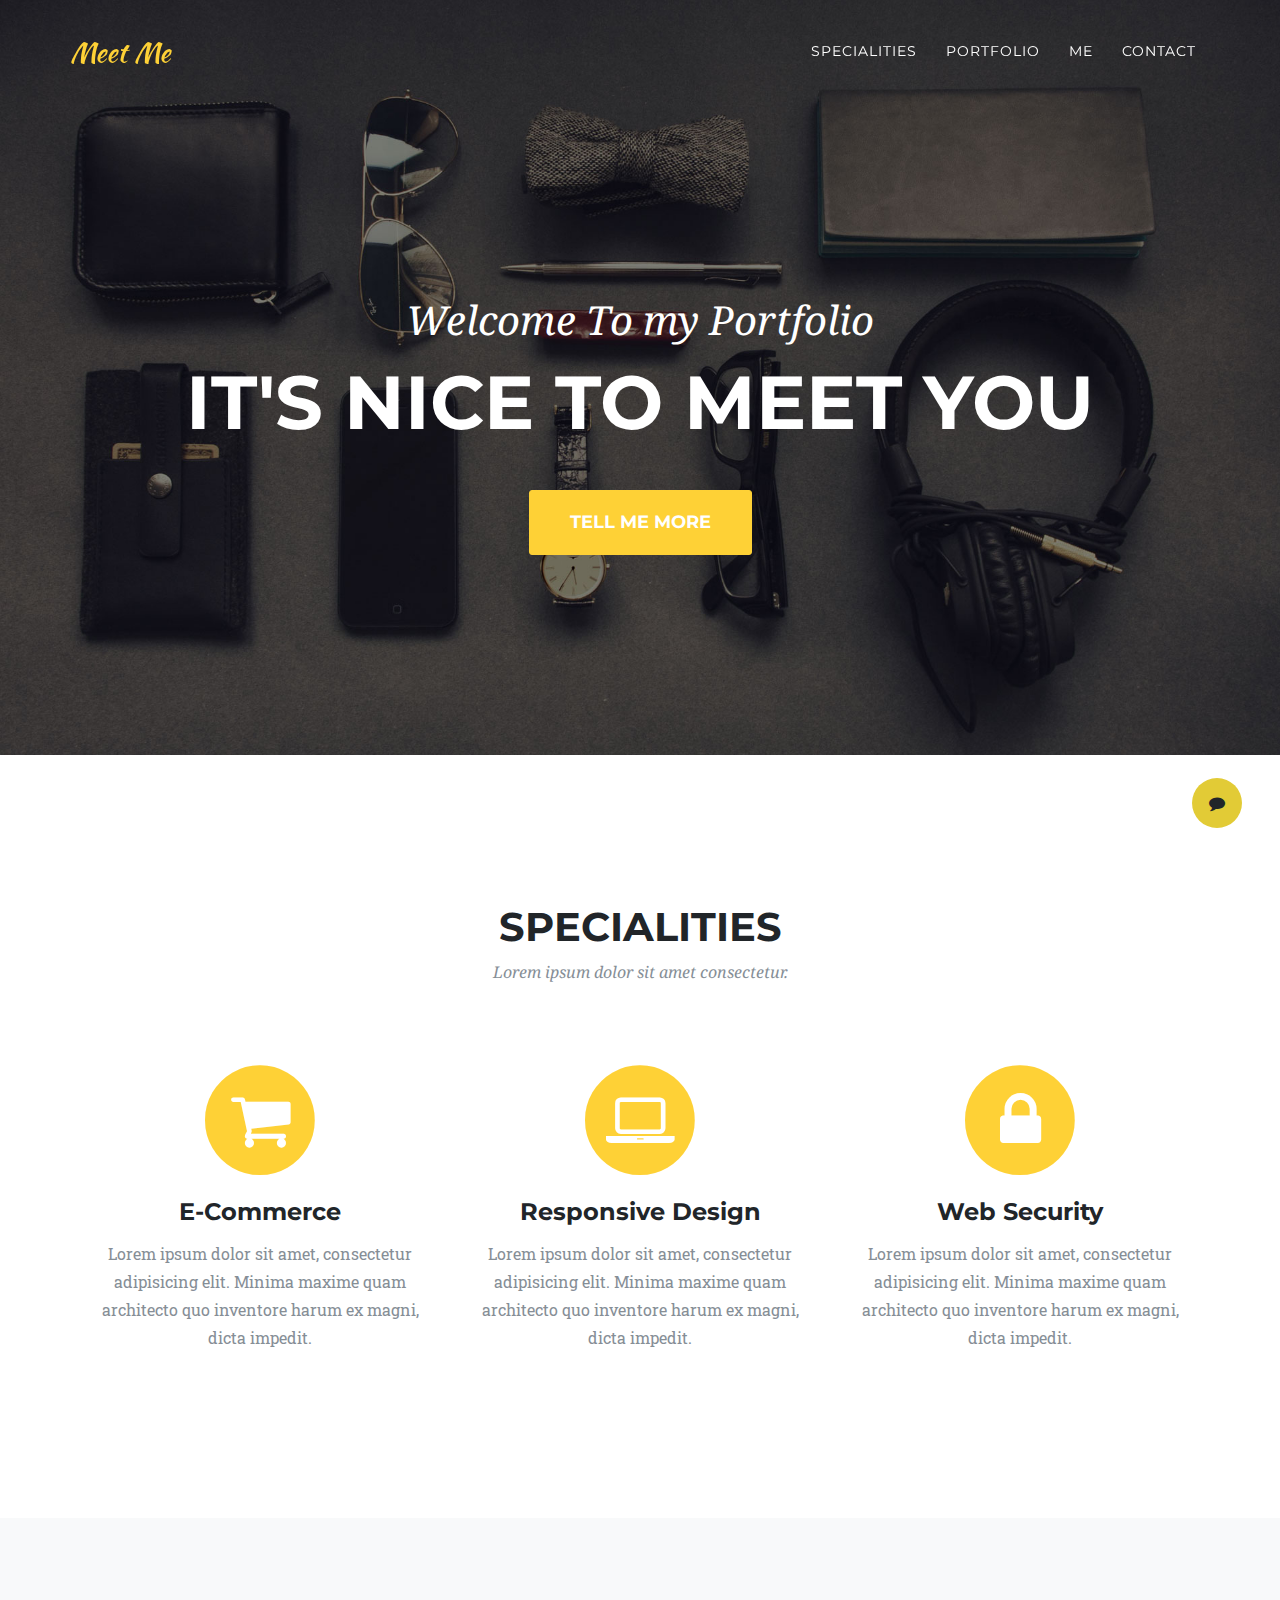
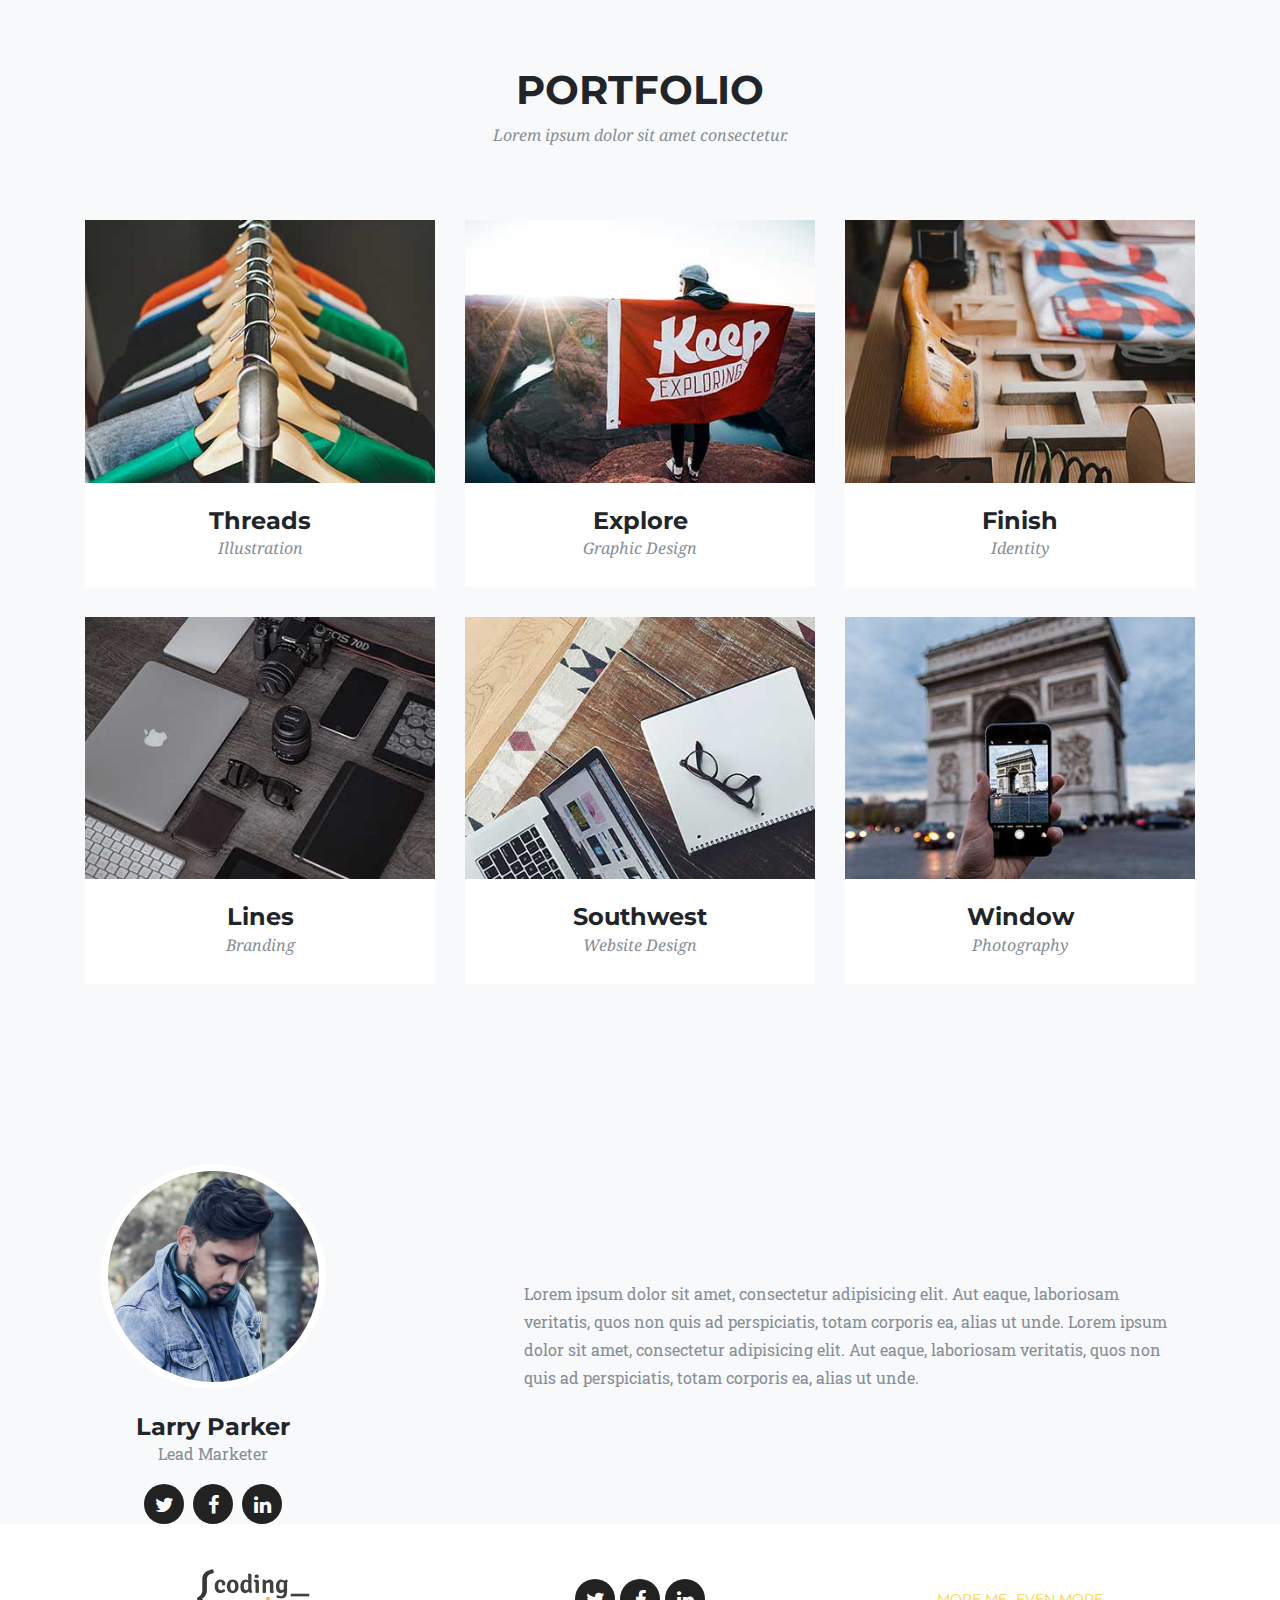
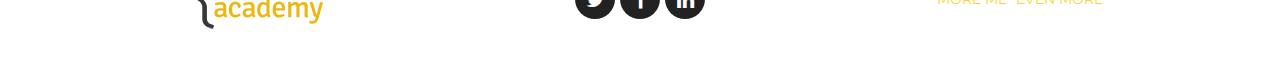
==== index.html @ 9210168d "My first commit!" ====
<!DOCTYPE html>
<html lang="en">

<head>

  <meta charset="utf-8">
  <meta name="viewport" content="width=device-width, initial-scale=1, shrink-to-fit=no">
  <meta name="description" content="">
  <meta name="author" content="">

  <title>Coding Academy</title>

  <!-- Bootstrap core CSS -->
  <link href="vendor/bootstrap/css/bootstrap.min.css" rel="stylesheet">

  <!-- Custom fonts for this template -->
  <link href="vendor/font-awesome/css/font-awesome.min.css" rel="stylesheet" type="text/css">
  <link href="https://fonts.googleapis.com/css?family=Montserrat:400,700" rel="stylesheet" type="text/css">
  <link href='https://fonts.googleapis.com/css?family=Kaushan+Script' rel='stylesheet' type='text/css'>
  <link href='https://fonts.googleapis.com/css?family=Droid+Serif:400,700,400italic,700italic' rel='stylesheet' type='text/css'>
  <link href='https://fonts.googleapis.com/css?family=Roboto+Slab:400,100,300,700' rel='stylesheet' type='text/css'>

  <!-- Custom styles for this template -->
  <link href="css/ca-gallery.css" rel="stylesheet">

</head>

<body id="page-top">
  <div class="offcanvas-btn" onclick="openCanvas()">
    <i class="fa fa-comment" aria-hidden="true"></i>
  </div>
  <aside class="offcanvas-aside">
    <a href="./projects/touchTheNums/index.html"></a>
    <!-- Contact -->
    <section>
      <h4>Contact Me</h4>
    </section>

  </aside>

  <!-- Navigation -->
  <nav class="navbar navbar-expand-lg navbar-dark fixed-top" id="mainNav">
    <div class="container">
      <a class="navbar-brand js-scroll-trigger" href="#page-top">Meet Me</a>
      <button class="navbar-toggler navbar-toggler-right" type="button" data-toggle="collapse" data-target="#navbarResponsive" aria-controls="navbarResponsive" aria-expanded="false" aria-label="Toggle navigation">
        <i class="fa fa-bars"></i>
      </button>
      <div class="collapse navbar-collapse" id="navbarResponsive">
        <ul class="navbar-nav ml-auto">
          <li class="nav-item">
            <a class="nav-link js-scroll-trigger" href="#services">Specialities</a>
          </li>
          <li class="nav-item">
            <a class="nav-link js-scroll-trigger" href="#portfolio">Portfolio</a>
          </li>
          <li class="nav-item">
            <a class="nav-link js-scroll-trigger" href="#me">Me</a>
          </li>
          <li class="nav-item">
            <a class="nav-link js-scroll-trigger" href="#contact">Contact</a>
          </li>
        </ul>
      </div>
    </div>
  </nav>

  <!-- Header -->
  <header class="masthead">
    <div class="container">
      <div class="intro-text">
        <div class="intro-lead-in">Welcome To my Portfolio</div>
        <div class="intro-heading">It's Nice To Meet You</div>
        <a class="btn btn-xl js-scroll-trigger" href="#services">Tell Me More</a>
      </div>
    </div>
  </header>

  <!-- Services -->
  <a name="services"></a>
  <section>
    <div class="container">
      <div class="row">
        <div class="col-lg-12 text-center">
          <h2 class="section-heading">Specialities</h2>
          <h3 class="section-subheading text-muted">Lorem ipsum dolor sit amet consectetur.</h3>
        </div>
      </div>
      <div class="row text-center">
        <div class="col-md-4">
          <span class="fa-stack fa-4x">
            <i class="fa fa-circle fa-stack-2x text-primary"></i>
            <i class="fa fa-shopping-cart fa-stack-1x fa-inverse"></i>
          </span>
          <h4 class="service-heading">E-Commerce</h4>
          <p class="text-muted">Lorem ipsum dolor sit amet, consectetur adipisicing elit. Minima maxime quam architecto
            quo inventore harum ex
            magni, dicta impedit.</p>
        </div>
        <div class="col-md-4">
          <span class="fa-stack fa-4x">
            <i class="fa fa-circle fa-stack-2x text-primary"></i>
            <i class="fa fa-laptop fa-stack-1x fa-inverse"></i>
          </span>
          <h4 class="service-heading">Responsive Design</h4>
          <p class="text-muted">Lorem ipsum dolor sit amet, consectetur adipisicing elit. Minima maxime quam architecto
            quo inventore harum ex
            magni, dicta impedit.</p>
        </div>
        <div class="col-md-4">
          <span class="fa-stack fa-4x">
            <i class="fa fa-circle fa-stack-2x text-primary"></i>
            <i class="fa fa-lock fa-stack-1x fa-inverse"></i>
          </span>
          <h4 class="service-heading">Web Security</h4>
          <p class="text-muted">Lorem ipsum dolor sit amet, consectetur adipisicing elit. Minima maxime quam architecto
            quo inventore harum ex
            magni, dicta impedit.</p>
        </div>
      </div>
    </div>
  </section>

  <!-- Portfolio Grid -->
  <section class="bg-light" id="portfolio">
    <div class="container">
      <div class="row">
        <div class="col-lg-12 text-center">
          <h2 class="section-heading">Portfolio</h2>
          <h3 class="section-subheading text-muted">Lorem ipsum dolor sit amet consectetur.</h3>
        </div>
      </div>
      <div class="row">
        <div class="col-md-4 col-sm-6 portfolio-item">
          <a class="portfolio-link" data-toggle="modal" href="#portfolioModal1">
            <div class="portfolio-hover">
              <div class="portfolio-hover-content">
                <i class="fa fa-plus fa-3x"></i>
              </div>
            </div>
            <img class="img-fluid" src="img/portfolio/01-thumbnail.jpg" alt="">
          </a>
          <div class="portfolio-caption">
            <h4>Threads</h4>
            <p class="text-muted">Illustration</p>
          </div>
        </div>
        <div class="col-md-4 col-sm-6 portfolio-item">
          <a class="portfolio-link" data-toggle="modal" href="#portfolioModal2">
            <div class="portfolio-hover">
              <div class="portfolio-hover-content">
                <i class="fa fa-plus fa-3x"></i>
              </div>
            </div>
            <img class="img-fluid" src="img/portfolio/02-thumbnail.jpg" alt="">
          </a>
          <div class="portfolio-caption">
            <h4>Explore</h4>
            <p class="text-muted">Graphic Design</p>
          </div>
        </div>
        <div class="col-md-4 col-sm-6 portfolio-item">
          <a class="portfolio-link" data-toggle="modal" href="#portfolioModal3">
            <div class="portfolio-hover">
              <div class="portfolio-hover-content">
                <i class="fa fa-plus fa-3x"></i>
              </div>
            </div>
            <img class="img-fluid" src="img/portfolio/03-thumbnail.jpg" alt="">
          </a>
          <div class="portfolio-caption">
            <h4>Finish</h4>
            <p class="text-muted">Identity</p>
          </div>
        </div>
        <div class="col-md-4 col-sm-6 portfolio-item">
          <a class="portfolio-link" data-toggle="modal" href="#portfolioModal4">
            <div class="portfolio-hover">
              <div class="portfolio-hover-content">
                <i class="fa fa-plus fa-3x"></i>
              </div>
            </div>
            <img class="img-fluid" src="img/portfolio/04-thumbnail.jpg" alt="">
          </a>
          <div class="portfolio-caption">
            <h4>Lines</h4>
            <p class="text-muted">Branding</p>
          </div>
        </div>
        <div class="col-md-4 col-sm-6 portfolio-item">
          <a class="portfolio-link" data-toggle="modal" href="#portfolioModal5">
            <div class="portfolio-hover">
              <div class="portfolio-hover-content">
                <i class="fa fa-plus fa-3x"></i>
              </div>
            </div>
            <img class="img-fluid" src="img/portfolio/05-thumbnail.jpg" alt="">
          </a>
          <div class="portfolio-caption">
            <h4>Southwest</h4>
            <p class="text-muted">Website Design</p>
          </div>
        </div>
        <div class="col-md-4 col-sm-6 portfolio-item">
          <a class="portfolio-link" data-toggle="modal" href="#portfolioModal6">
            <div class="portfolio-hover">
              <div class="portfolio-hover-content">
                <i class="fa fa-plus fa-3x"></i>
              </div>
            </div>
            <img class="img-fluid" src="img/portfolio/06-thumbnail.jpg" alt="">
          </a>
          <div class="portfolio-caption">
            <h4>Window</h4>
            <p class="text-muted">Photography</p>
          </div>
        </div>
      </div>
    </div>
  </section>


  <!-- Me -->
  <section class="bg-light" id="me" style="padding: 0px;">
    <div class="row">
      <div class="col-sm-4">
        <div class="team-member">
          <img class="mx-auto rounded-circle" src="img/team/2.jpg" alt="">
          <h4>Larry Parker</h4>
          <p class="text-muted">Lead Marketer</p>
          <ul class="list-inline social-buttons">
            <li class="list-inline-item">
              <a href="#">
                <i class="fa fa-twitter"></i>
              </a>
            </li>
            <li class="list-inline-item">
              <a href="#">
                <i class="fa fa-facebook"></i>
              </a>
            </li>
            <li class="list-inline-item">
              <a href="#">
                <i class="fa fa-linkedin"></i>
              </a>
            </li>
          </ul>
        </div>
      </div>
      <div class="col-sm-8 flex-align-center">
        <p class="large text-muted  about-description">Lorem ipsum dolor sit amet, consectetur adipisicing elit. Aut
          eaque, laboriosam veritatis, quos non quis ad perspiciatis,
          totam corporis ea, alias ut unde. Lorem ipsum dolor sit amet, consectetur adipisicing elit. Aut eaque,
          laboriosam veritatis, quos non quis ad perspiciatis,
          totam corporis ea, alias ut unde.</p>
      </div>
    </div>
  </section>

  <!-- Footer -->
  <footer id="contact">
    <div class="container">
      <div class="row">
        <div class="col-md-4 flex-align-center">
          <a href="http://coding-academy.org" target="_blank">
            <img src="./img/ca-logo.png" alt="">
          </a>
        </div>
        <div class="col-md-4 flex-align-center">
          <ul class="list-inline social-buttons flex-align-center">
            <li class="list-inline-item">
              <a href="#">
                <i class="fa fa-twitter"></i>
              </a>
            </li>
            <li class="list-inline-item flex-align-center">
              <a href="#">
                <i class="fa fa-facebook"></i>
              </a>
            </li>
            <li class="list-inline-item">
              <a href="#">
                <i class="fa fa-linkedin"></i>
              </a>
            </li>
          </ul>
        </div>
        <div class="col-md-4 flex-align-center">
          <ul class="list-inline quicklinks">
            <li class="list-inline-item">
              <a href="#">More Me</a>
            </li>
            <li class="list-inline-item">
              <a href="#">Even More</a>
            </li>
          </ul>
        </div>
      </div>
    </div>
  </footer>

  <!-- Portfolio Modals -->

  <!-- Modal 1 -->
  <div class="portfolio-modal modal fade" id="portfolioModal1" tabindex="-1" role="dialog" aria-hidden="true">
    <div class="modal-dialog">
      <div class="modal-content">
        <div class="close-modal" data-dismiss="modal">
          <div class="lr">
            <div class="rl"></div>
          </div>
        </div>
        <div class="container">
          <div class="row">
            <div class="col-lg-8 mx-auto">
              <div class="modal-body">
                <!-- Project Details Go Here -->
                <h2>Project Name</h2>
                <p class="item-intro text-muted">Lorem ipsum dolor sit amet consectetur.</p>
                <img class="img-fluid d-block mx-auto" src="img/portfolio/01-full.jpg" alt="">
                <p>Use this area to describe your project. Lorem ipsum dolor sit amet, consectetur adipisicing elit. Est
                  blanditiis
                  dolorem culpa incidunt minus dignissimos deserunt repellat aperiam quasi sunt officia expedita beatae
                  cupiditate,
                  maiores repudiandae, nostrum, reiciendis facere nemo!</p>
                <ul class="list-inline">
                  <li>Date: January 2017</li>
                  <li>Client: Threads</li>
                  <li>Category: Illustration</li>
                </ul>
                <button class="btn btn-primary" data-dismiss="modal" type="button">
                  <i class="fa fa-times"></i>
                  Close Project</button>
              </div>
            </div>
          </div>
        </div>
      </div>
    </div>
  </div>

  <!-- Modal 2 -->
  <div class="portfolio-modal modal fade" id="portfolioModal2" tabindex="-1" role="dialog" aria-hidden="true">
    <div class="modal-dialog">
      <div class="modal-content">
        <div class="close-modal" data-dismiss="modal">
          <div class="lr">
            <div class="rl"></div>
          </div>
        </div>
        <div class="container">
          <div class="row">
            <div class="col-lg-8 mx-auto">
              <div class="modal-body">
                <!-- Project Details Go Here -->
                <h2>Project Name</h2>
                <p class="item-intro text-muted">Lorem ipsum dolor sit amet consectetur.</p>
                <img class="img-fluid d-block mx-auto" src="img/portfolio/02-full.jpg" alt="">
                <p>Use this area to describe your project. Lorem ipsum dolor sit amet, consectetur adipisicing elit. Est
                  blanditiis
                  dolorem culpa incidunt minus dignissimos deserunt repellat aperiam quasi sunt officia expedita beatae
                  cupiditate,
                  maiores repudiandae, nostrum, reiciendis facere nemo!</p>
                <ul class="list-inline">
                  <li>Date: January 2017</li>
                  <li>Client: Explore</li>
                  <li>Category: Graphic Design</li>
                </ul>
                <button class="btn btn-primary" data-dismiss="modal" type="button">
                  <i class="fa fa-times"></i>
                  Close Project</button>
              </div>
            </div>
          </div>
        </div>
      </div>
    </div>
  </div>

  <!-- Modal 3 -->
  <div class="portfolio-modal modal fade" id="portfolioModal3" tabindex="-1" role="dialog" aria-hidden="true">
    <div class="modal-dialog">
      <div class="modal-content">
        <div class="close-modal" data-dismiss="modal">
          <div class="lr">
            <div class="rl"></div>
          </div>
        </div>
        <div class="container">
          <div class="row">
            <div class="col-lg-8 mx-auto">
              <div class="modal-body">
                <!-- Project Details Go Here -->
                <h2>Project Name</h2>
                <p class="item-intro text-muted">Lorem ipsum dolor sit amet consectetur.</p>
                <img class="img-fluid d-block mx-auto" src="img/portfolio/03-full.jpg" alt="">
                <p>Use this area to describe your project. Lorem ipsum dolor sit amet, consectetur adipisicing elit. Est
                  blanditiis
                  dolorem culpa incidunt minus dignissimos deserunt repellat aperiam quasi sunt officia expedita beatae
                  cupiditate,
                  maiores repudiandae, nostrum, reiciendis facere nemo!</p>
                <ul class="list-inline">
                  <li>Date: January 2017</li>
                  <li>Client: Finish</li>
                  <li>Category: Identity</li>
                </ul>
                <button class="btn btn-primary" data-dismiss="modal" type="button">
                  <i class="fa fa-times"></i>
                  Close Project</button>
              </div>
            </div>
          </div>
        </div>
      </div>
    </div>
  </div>

  <!-- Modal 4 -->
  <div class="portfolio-modal modal fade" id="portfolioModal4" tabindex="-1" role="dialog" aria-hidden="true">
    <div class="modal-dialog">
      <div class="modal-content">
        <div class="close-modal" data-dismiss="modal">
          <div class="lr">
            <div class="rl"></div>
          </div>
        </div>
        <div class="container">
          <div class="row">
            <div class="col-lg-8 mx-auto">
              <div class="modal-body">
                <!-- Project Details Go Here -->
                <h2>Project Name</h2>
                <p class="item-intro text-muted">Lorem ipsum dolor sit amet consectetur.</p>
                <img class="img-fluid d-block mx-auto" src="img/portfolio/04-full.jpg" alt="">
                <p>Use this area to describe your project. Lorem ipsum dolor sit amet, consectetur adipisicing elit. Est
                  blanditiis
                  dolorem culpa incidunt minus dignissimos deserunt repellat aperiam quasi sunt officia expedita beatae
                  cupiditate,
                  maiores repudiandae, nostrum, reiciendis facere nemo!</p>
                <ul class="list-inline">
                  <li>Date: January 2017</li>
                  <li>Client: Lines</li>
                  <li>Category: Branding</li>
                </ul>
                <button class="btn btn-primary" data-dismiss="modal" type="button">
                  <i class="fa fa-times"></i>
                  Close Project</button>
              </div>
            </div>
          </div>
        </div>
      </div>
    </div>
  </div>

  <!-- Modal 5 -->
  <div class="portfolio-modal modal fade" id="portfolioModal5" tabindex="-1" role="dialog" aria-hidden="true">
    <div class="modal-dialog">
      <div class="modal-content">
        <div class="close-modal" data-dismiss="modal">
          <div class="lr">
            <div class="rl"></div>
          </div>
        </div>
        <div class="container">
          <div class="row">
            <div class="col-lg-8 mx-auto">
              <div class="modal-body">
                <!-- Project Details Go Here -->
                <h2>Project Name</h2>
                <p class="item-intro text-muted">Lorem ipsum dolor sit amet consectetur.</p>
                <img class="img-fluid d-block mx-auto" src="img/portfolio/05-full.jpg" alt="">
                <p>Use this area to describe your project. Lorem ipsum dolor sit amet, consectetur adipisicing elit. Est
                  blanditiis
                  dolorem culpa incidunt minus dignissimos deserunt repellat aperiam quasi sunt officia expedita beatae
                  cupiditate,
                  maiores repudiandae, nostrum, reiciendis facere nemo!</p>
                <ul class="list-inline">
                  <li>Date: January 2017</li>
                  <li>Client: Southwest</li>
                  <li>Category: Website Design</li>
                </ul>
                <button class="btn btn-primary" data-dismiss="modal" type="button">
                  <i class="fa fa-times"></i>
                  Close Project</button>
              </div>
            </div>
          </div>
        </div>
      </div>
    </div>
  </div>

  <!-- Modal 6 -->
  <div class="portfolio-modal modal fade" id="portfolioModal6" tabindex="-1" role="dialog" aria-hidden="true">
    <div class="modal-dialog">
      <div class="modal-content">
        <div class="close-modal" data-dismiss="modal">
          <div class="lr">
            <div class="rl"></div>
          </div>
        </div>
        <div class="container">
          <div class="row">
            <div class="col-lg-8 mx-auto">
              <div class="modal-body">
                <!-- Project Details Go Here -->
                <h2>Project Name</h2>
                <p class="item-intro text-muted">Lorem ipsum dolor sit amet consectetur.</p>
                <img class="img-fluid d-block mx-auto" src="img/portfolio/06-full.jpg" alt="">
                <p>Use this area to describe your project. Lorem ipsum dolor sit amet, consectetur adipisicing elit. Est
                  blanditiis
                  dolorem culpa incidunt minus dignissimos deserunt repellat aperiam quasi sunt officia expedita beatae
                  cupiditate,
                  maiores repudiandae, nostrum, reiciendis facere nemo!</p>
                <ul class="list-inline">
                  <li>Date: January 2017</li>
                  <li>Client: Window</li>
                  <li>Category: Photography</li>
                </ul>
                <button class="btn btn-primary" data-dismiss="modal" type="button">
                  <i class="fa fa-times"></i>
                  Close Project</button>
              </div>
            </div>
          </div>
        </div>
      </div>
    </div>
  </div>

  <!-- Bootstrap core JavaScript -->
  <script src="vendor/jquery/jquery.min.js"></script>
  <script src="vendor/popper/popper.min.js"></script>
  <script src="vendor/bootstrap/js/bootstrap.min.js"></script>

  <!-- Plugin JavaScript -->
  <script src="vendor/jquery-easing/jquery.easing.min.js"></script>

  <!-- Custom scripts for this template -->
  <script src="js/ca-gallery.js"></script>
  <script src="js/offCanvas.js"></script>
  <script src="js/main.js"></script>


</body>

</html>
---- css/ca-gallery.css ----
body {
    overflow-x: hidden;
    font-family: 'Roboto Slab', 'Helvetica Neue', Helvetica, Arial, sans-serif;
}
p {
    line-height: 1.75;
}
a {
    color: #fed136;
}
a.active,
a:active,
a:focus,
a:hover {
    color: #fec503;
}
h1,
h2,
h3,
h4,
h5,
h6 {
    font-weight: 700;
    font-family: 'Montserrat', 'Helvetica Neue', Helvetica, Arial, sans-serif;
    text-transform: uppercase;
}
section {
    padding: 100px 0;
}
section h2.section-heading {
    font-size: 40px;
    margin-top: 0;
    margin-bottom: 15px;
}
section h3.section-subheading {
    font-size: 16px;
    font-weight: 400;
    font-style: italic;
    margin-bottom: 75px;
    text-transform: none;
    font-family: 'Droid Serif', 'Helvetica Neue', Helvetica, Arial, sans-serif;
}
@media (min-width: 768px) {
    section {
        padding: 150px 0;
    }
}
::-moz-selection {
    background: #fed136;
    text-shadow: none;
}
::selection {
    background: #fed136;
    text-shadow: none;
}
img::selection {
    background: transparent;
}
img::-moz-selection {
    background: transparent;
}
body {
    -webkit-tap-highlight-color: #fed136;
}
.offcanvas-btn {
    z-index: 100000;
    position: fixed;
    bottom: 8%;
    right: 3%;
    height: 50px;
    width: 50px;
    background: #e2cb36;
    border-radius: 50%;
    display: flex;
    justify-content: center;
    align-items: center;
    cursor: pointer;
    margin-right: 0;
    transition: all 0.3s ease;
}
.offcanvas-btn-open {
    margin-right: 80vw;
}
.offcanvas-aside {
    position: fixed;
    height: 100%;
    background: red;
    width: 80vw;
    right: -80vw;
    z-index: 10;
    transition: all 0.3s ease;
    display: flex;
    flex-direction: column;
    align-items: center;
    justify-content: space-around;
}
.offcanvas-aside img {
    border-radius: 50%;
}
.offcanvas-aside p {
    text-align: center;
}
.offcanvas-aside .offcanvas-content-suffix {
    height: 20%;
}

@media (min-width: 575px) {
    .offcanvas-btn-open {
        margin-right: 30vw;
    }
    .offcanvas-aside {
        width: 30vw;
        right: -30vw;
    }
}
.offcanvas-aside-open {
    right: 0;
    
}

#mainNav {
    background-color: #222222;
    z-index: 5;
}
#mainNav .navbar-toggler {
    font-size: 12px;
    right: 0;
    padding: 13px;
    text-transform: uppercase;
    color: white;
    border: 0;
    background-color: #fed136;
    font-family: 'Montserrat', 'Helvetica Neue', Helvetica, Arial, sans-serif;
    text-transform: uppercase;
}
#mainNav .navbar-brand {
    color: #fed136;
    font-family: 'Kaushan Script', 'Helvetica Neue', Helvetica, Arial, cursive;
}
#mainNav .navbar-brand.active,
#mainNav .navbar-brand:active,
#mainNav .navbar-brand:focus,
#mainNav .navbar-brand:hover {
    color: #fec503;
}
#mainNav .navbar-nav .nav-item .nav-link {
    font-size: 90%;
    font-weight: 400;
    padding: 0.75em 0;
    letter-spacing: 1px;
    color: white;
    font-family: 'Montserrat', 'Helvetica Neue', Helvetica, Arial, sans-serif;
    text-transform: uppercase;
}
#mainNav .navbar-nav .nav-item .nav-link.active,
#mainNav .navbar-nav .nav-item .nav-link:hover {
    color: #fed136;
}
@media (min-width: 992px) {
    
    #mainNav {
        padding-top: 25px;
        padding-bottom: 25px;
        -webkit-transition: padding-top 0.3s, padding-bottom 0.3s;
        -moz-transition: padding-top 0.3s, padding-bottom 0.3s;
        transition: padding-top 0.3s, padding-bottom 0.3s;
        border: none;
        background-color: transparent;
    }
    #mainNav .navbar-brand {
        font-size: 1.75em;
        -webkit-transition: all 0.3s;
        -moz-transition: all 0.3s;
        transition: all 0.3s;
    }
    #mainNav .navbar-nav .nav-item .nav-link {
        padding: 1.1em 1em !important;
    }
    #mainNav.navbar-shrink {
        padding-top: 0;
        padding-bottom: 0;
        background-color: #222222;
    }
    #mainNav.navbar-shrink .navbar-brand {
        font-size: 1.25em;
        padding: 12px 0;
    }
   
}
header.masthead {
    text-align: center;
    color: white;
    background-image: url("../img/header-bg.jpg");
    background-repeat: no-repeat;
    background-attachment: scroll;
    background-position: center center;
    -webkit-background-size: cover;
    -moz-background-size: cover;
    -o-background-size: cover;
    background-size: cover;
}
header.masthead .intro-text {
    padding-top: 150px;
    padding-bottom: 100px;
}
header.masthead .intro-text .intro-lead-in {
    font-size: 22px;
    font-style: italic;
    line-height: 22px;
    margin-bottom: 25px;
    font-family: 'Droid Serif', 'Helvetica Neue', Helvetica, Arial, sans-serif;
}
header.masthead .intro-text .intro-heading {
    font-size: 50px;
    font-weight: 700;
    line-height: 50px;
    margin-bottom: 25px;
    font-family: 'Montserrat', 'Helvetica Neue', Helvetica, Arial, sans-serif;
    text-transform: uppercase;
}
@media (min-width: 768px) {
    header.masthead .intro-text {
        padding-top: 300px;
        padding-bottom: 200px;
    }
    header.masthead .intro-text .intro-lead-in {
        font-size: 40px;
        font-style: italic;
        line-height: 40px;
        margin-bottom: 25px;
        font-family: 'Droid Serif', 'Helvetica Neue', Helvetica, Arial, sans-serif;
    }
    header.masthead .intro-text .intro-heading {
        font-size: 75px;
        font-weight: 700;
        line-height: 75px;
        margin-bottom: 50px;
        font-family: 'Montserrat', 'Helvetica Neue', Helvetica, Arial, sans-serif;
        text-transform: uppercase;
    }
}
.service-heading {
    margin: 15px 0;
    text-transform: none;
}

#portfolio .portfolio-item {
    right: 0;
    margin: 0 0 15px;
}
#portfolio .portfolio-item .portfolio-link {
    position: relative;
    display: block;
    max-width: 400px;
    margin: 0 auto;
    cursor: pointer;
}
#portfolio .portfolio-item .portfolio-link .portfolio-hover {
    position: absolute;
    width: 100%;
    height: 100%;
    -webkit-transition: all ease 0.5s;
    -moz-transition: all ease 0.5s;
    transition: all ease 0.5s;
    opacity: 0;
    background: rgba(254, 209, 54, 0.9);
}
#portfolio .portfolio-item .portfolio-link .portfolio-hover:hover {
    opacity: 1;
}
#portfolio .portfolio-item .portfolio-link .portfolio-hover .portfolio-hover-content {
    font-size: 20px;
    position: absolute;
    top: 50%;
    width: 100%;
    height: 20px;
    margin-top: -12px;
    text-align: center;
    color: white;
}
#portfolio .portfolio-item .portfolio-link .portfolio-hover .portfolio-hover-content i {
    margin-top: -12px;
}
#portfolio .portfolio-item .portfolio-link .portfolio-hover .portfolio-hover-content h3,
#portfolio .portfolio-item .portfolio-link .portfolio-hover .portfolio-hover-content h4 {
    margin: 0;
}
#portfolio .portfolio-item .portfolio-caption {
    max-width: 400px;
    margin: 0 auto;
    padding: 25px;
    text-align: center;
    background-color: white;
}
#portfolio .portfolio-item .portfolio-caption h4 {
    margin: 0;
    text-transform: none;
}
#portfolio .portfolio-item .portfolio-caption p {
    font-size: 16px;
    font-style: italic;
    margin: 0;
    font-family: 'Droid Serif', 'Helvetica Neue', Helvetica, Arial, sans-serif;
}
#portfolio * {
    z-index: 2;
}
@media (min-width: 767px) {
    #portfolio .portfolio-item {
        margin: 0 0 30px;
    }
}
.portfolio-modal .modal-dialog {
    max-width: none;
    height: 100%;
    margin: 0;
}
.portfolio-modal .modal-content {
    min-height: 100%;
    padding: 100px 0;
    text-align: center;
    border: none;
    border-radius: 0;
    background-clip: border-box;
    -webkit-box-shadow: none;
    box-shadow: none;
}
.portfolio-modal .modal-content h2 {
    font-size: 3em;
    margin-bottom: 15px;
}
.portfolio-modal .modal-content p {
    margin-bottom: 30px;
}
.portfolio-modal .modal-content p.item-intro {
    font-size: 16px;
    font-style: italic;
    margin: 20px 0 30px;
    font-family: 'Droid Serif', 'Helvetica Neue', Helvetica, Arial, sans-serif;
}
.portfolio-modal .modal-content ul.list-inline {
    margin-top: 0;
    margin-bottom: 30px;
}
.portfolio-modal .modal-content img {
    margin-bottom: 30px;
}
.portfolio-modal .modal-content button {
    cursor: pointer;
}
.portfolio-modal .close-modal {
    position: absolute;
    top: 25px;
    right: 25px;
    width: 75px;
    height: 75px;
    cursor: pointer;
    background-color: transparent;
}
.portfolio-modal .close-modal:hover {
    opacity: 0.3;
}
.portfolio-modal .close-modal .lr {
    /* Safari and Chrome */
    
    z-index: 1051;
    width: 1px;
    height: 75px;
    margin-left: 35px;
    /* IE 9 */
    
    -webkit-transform: rotate(45deg);
    -ms-transform: rotate(45deg);
    transform: rotate(45deg);
    background-color: #222222;
}
.portfolio-modal .close-modal .lr .rl {
    /* Safari and Chrome */
    
    z-index: 1052;
    width: 1px;
    height: 75px;
    /* IE 9 */
    
    -webkit-transform: rotate(90deg);
    -ms-transform: rotate(90deg);
    transform: rotate(90deg);
    background-color: #222222;
}
.portfolio-modal .modal-backdrop {
    display: none;
    opacity: 0;
}
.timeline {
    position: relative;
    padding: 0;
    list-style: none;
}
.timeline:before {
    position: absolute;
    top: 0;
    bottom: 0;
    left: 40px;
    width: 2px;
    margin-left: -1.5px;
    content: '';
    background-color: #f1f1f1;
}
.timeline > li {
    position: relative;
    min-height: 50px;
    margin-bottom: 50px;
}
.timeline > li:after,
.timeline > li:before {
    display: table;
    content: ' ';
}
.timeline > li:after {
    clear: both;
}
.timeline > li .timeline-panel {
    position: relative;
    float: right;
    width: 100%;
    padding: 0 20px 0 100px;
    text-align: left;
}
.timeline > li .timeline-panel:before {
    right: auto;
    left: -15px;
    border-right-width: 15px;
    border-left-width: 0;
}
.timeline > li .timeline-panel:after {
    right: auto;
    left: -14px;
    border-right-width: 14px;
    border-left-width: 0;
}
.timeline > li .timeline-image {
    position: absolute;
    z-index: 100;
    left: 0;
    width: 80px;
    height: 80px;
    margin-left: 0;
    text-align: center;
    color: white;
    border: 7px solid #f1f1f1;
    border-radius: 100%;
    background-color: #fed136;
}
.timeline > li .timeline-image h4 {
    font-size: 10px;
    line-height: 14px;
    margin-top: 12px;
}
.timeline > li.timeline-inverted > .timeline-panel {
    float: right;
    padding: 0 20px 0 100px;
    text-align: left;
}
.timeline > li.timeline-inverted > .timeline-panel:before {
    right: auto;
    left: -15px;
    border-right-width: 15px;
    border-left-width: 0;
}
.timeline > li.timeline-inverted > .timeline-panel:after {
    right: auto;
    left: -14px;
    border-right-width: 14px;
    border-left-width: 0;
}
.timeline > li:last-child {
    margin-bottom: 0;
}
.timeline .timeline-heading h4 {
    margin-top: 0;
    color: inherit;
}
.timeline .timeline-heading h4.subheading {
    text-transform: none;
}
.timeline .timeline-body > ul,
.timeline .timeline-body > p {
    margin-bottom: 0;
}
@media (min-width: 768px) {
    .timeline:before {
        left: 50%;
    }
    .timeline > li {
        min-height: 100px;
        margin-bottom: 100px;
    }
    .timeline > li .timeline-panel {
        float: left;
        width: 41%;
        padding: 0 20px 20px 30px;
        text-align: right;
    }
    .timeline > li .timeline-image {
        left: 50%;
        width: 100px;
        height: 100px;
        margin-left: -50px;
    }
    .timeline > li .timeline-image h4 {
        font-size: 13px;
        line-height: 18px;
        margin-top: 16px;
    }
    .timeline > li.timeline-inverted > .timeline-panel {
        float: right;
        padding: 0 30px 20px 20px;
        text-align: left;
    }
}
@media (min-width: 992px) {
    .timeline > li {
        min-height: 150px;
    }
    .timeline > li .timeline-panel {
        padding: 0 20px 20px;
    }
    .timeline > li .timeline-image {
        width: 150px;
        height: 150px;
        margin-left: -75px;
    }
    .timeline > li .timeline-image h4 {
        font-size: 18px;
        line-height: 26px;
        margin-top: 30px;
    }
    .timeline > li.timeline-inverted > .timeline-panel {
        padding: 0 20px 20px;
    }
}
@media (min-width: 1200px) {
    .timeline > li {
        min-height: 170px;
    }
    .timeline > li .timeline-panel {
        padding: 0 20px 20px 100px;
    }
    .timeline > li .timeline-image {
        width: 170px;
        height: 170px;
        margin-left: -85px;
    }
    .timeline > li .timeline-image h4 {
        margin-top: 40px;
    }
    .timeline > li.timeline-inverted > .timeline-panel {
        padding: 0 100px 20px 20px;
    }
}
.team-member {
    text-align: center;
}
.team-member img {
    width: 225px;
    height: 225px;
    border: 7px solid white;
}
.team-member h4 {
    margin-top: 25px;
    margin-bottom: 0;
    text-transform: none;
}
.team-member p {
    margin-top: 0;
}
.about-description {
    max-width: 80%;
}
@media (max-width: 800px) {
    .about-description {
        text-align: center;
        margin-top: 1rem;
        margin-bottom: 1rem;
    }
}
footer {
    padding: 25px 0;
    text-align: center;
}
footer span.copyright {
    font-size: 90%;
    line-height: 40px;
    text-transform: none;
    font-family: 'Montserrat', 'Helvetica Neue', Helvetica, Arial, sans-serif;
    text-transform: uppercase;
}
footer ul.quicklinks {
    font-size: 90%;
    line-height: 40px;
    margin-bottom: 0;
    text-transform: none;
    font-family: 'Montserrat', 'Helvetica Neue', Helvetica, Arial, sans-serif;
    text-transform: uppercase;
}
ul.social-buttons {
    margin-bottom: 0;
}
ul.social-buttons li a {
    font-size: 20px;
    line-height: 40px;
    display: block;
    width: 40px;
    height: 40px;
    -webkit-transition: all 0.3s;
    -moz-transition: all 0.3s;
    transition: all 0.3s;
    color: white;
    border-radius: 100%;
    outline: none;
    background-color: #222222;
}
ul.social-buttons li a:active,
ul.social-buttons li a:focus,
ul.social-buttons li a:hover {
    background-color: #fed136;
}
.flex-align-center {
    display: flex;
    justify-content: center;
    align-items: center;
}
.text-primary {
    color: #fed136 !important;
}
.btn-primary {
    font-weight: 700;
    color: white;
    border-color: #fed136;
    background-color: #fed136;
    font-family: 'Montserrat', 'Helvetica Neue', Helvetica, Arial, sans-serif;
    text-transform: uppercase;
}
.btn-primary.focus,
.btn-primary:focus {
    color: white;
    border-color: #b48b01;
    background-color: #fec503;
}
.btn-primary:hover {
    color: white;
    border-color: #f6bf01;
    background-color: #fec503;
}
.btn-primary.active,
.btn-primary:active,
.open > .btn-primary.dropdown-toggle {
    color: white;
    border-color: #f6bf01;
    background-color: #fec503;
}
.btn-primary.active.focus,
.btn-primary.active:focus,
.btn-primary.active:hover,
.btn-primary:active.focus,
.btn-primary:active:focus,
.btn-primary:active:hover,
.open > .btn-primary.dropdown-toggle.focus,
.open > .btn-primary.dropdown-toggle:focus,
.open > .btn-primary.dropdown-toggle:hover {
    color: white;
    border-color: #b48b01;
    background-color: #dcab01;
}
.btn-primary.active,
.btn-primary:active,
.open > .btn-primary.dropdown-toggle {
    background-image: none;
}
.btn-primary.disabled.focus,
.btn-primary.disabled:focus,
.btn-primary.disabled:hover,
.btn-primary[disabled].focus,
.btn-primary[disabled]:focus,
.btn-primary[disabled]:hover,
fieldset[disabled] .btn-primary.focus,
fieldset[disabled] .btn-primary:focus,
fieldset[disabled] .btn-primary:hover {
    border-color: #fed136;
    background-color: #fed136;
}
.btn-primary .badge {
    color: #fed136;
    background-color: white;
}
.btn-xl {
    font-size: 18px;
    font-weight: 700;
    padding: 20px 40px;
    border-radius: 3px;
    color: white;
    border-color: #fed136;
    background-color: #fed136;
    font-family: 'Montserrat', 'Helvetica Neue', Helvetica, Arial, sans-serif;
    text-transform: uppercase;
}
.btn-xl.focus,
.btn-xl:focus {
    color: white;
    border-color: #b48b01;
    background-color: #fec503;
}
.btn-xl:hover {
    color: white;
    border-color: #f6bf01;
    background-color: #fec503;
}
.btn-xl.active,
.btn-xl:active,
.open > .btn-xl.dropdown-toggle {
    color: white;
    border-color: #f6bf01;
    background-color: #fec503;
}
.btn-xl.active.focus,
.btn-xl.active:focus,
.btn-xl.active:hover,
.btn-xl:active.focus,
.btn-xl:active:focus,
.btn-xl:active:hover,
.open > .btn-xl.dropdown-toggle.focus,
.open > .btn-xl.dropdown-toggle:focus,
.open > .btn-xl.dropdown-toggle:hover {
    color: white;
    border-color: #b48b01;
    background-color: #dcab01;
}
.btn-xl.active,
.btn-xl:active,
.open > .btn-xl.dropdown-toggle {
    background-image: none;
}
.btn-xl.disabled.focus,
.btn-xl.disabled:focus,
.btn-xl.disabled:hover,
.btn-xl[disabled].focus,
.btn-xl[disabled]:focus,
.btn-xl[disabled]:hover,
fieldset[disabled] .btn-xl.focus,
fieldset[disabled] .btn-xl:focus,
fieldset[disabled] .btn-xl:hover {
    border-color: #fed136;
    background-color: #fed136;
}
.btn-xl .badge {
    color: #fed136;
    background-color: white;
}

/* reset bootstrap*/
.row {
    margin-right: 0;
    margin-left: 0;
}

.container {
    padding-right: 0;
    padding-left: 0;
}
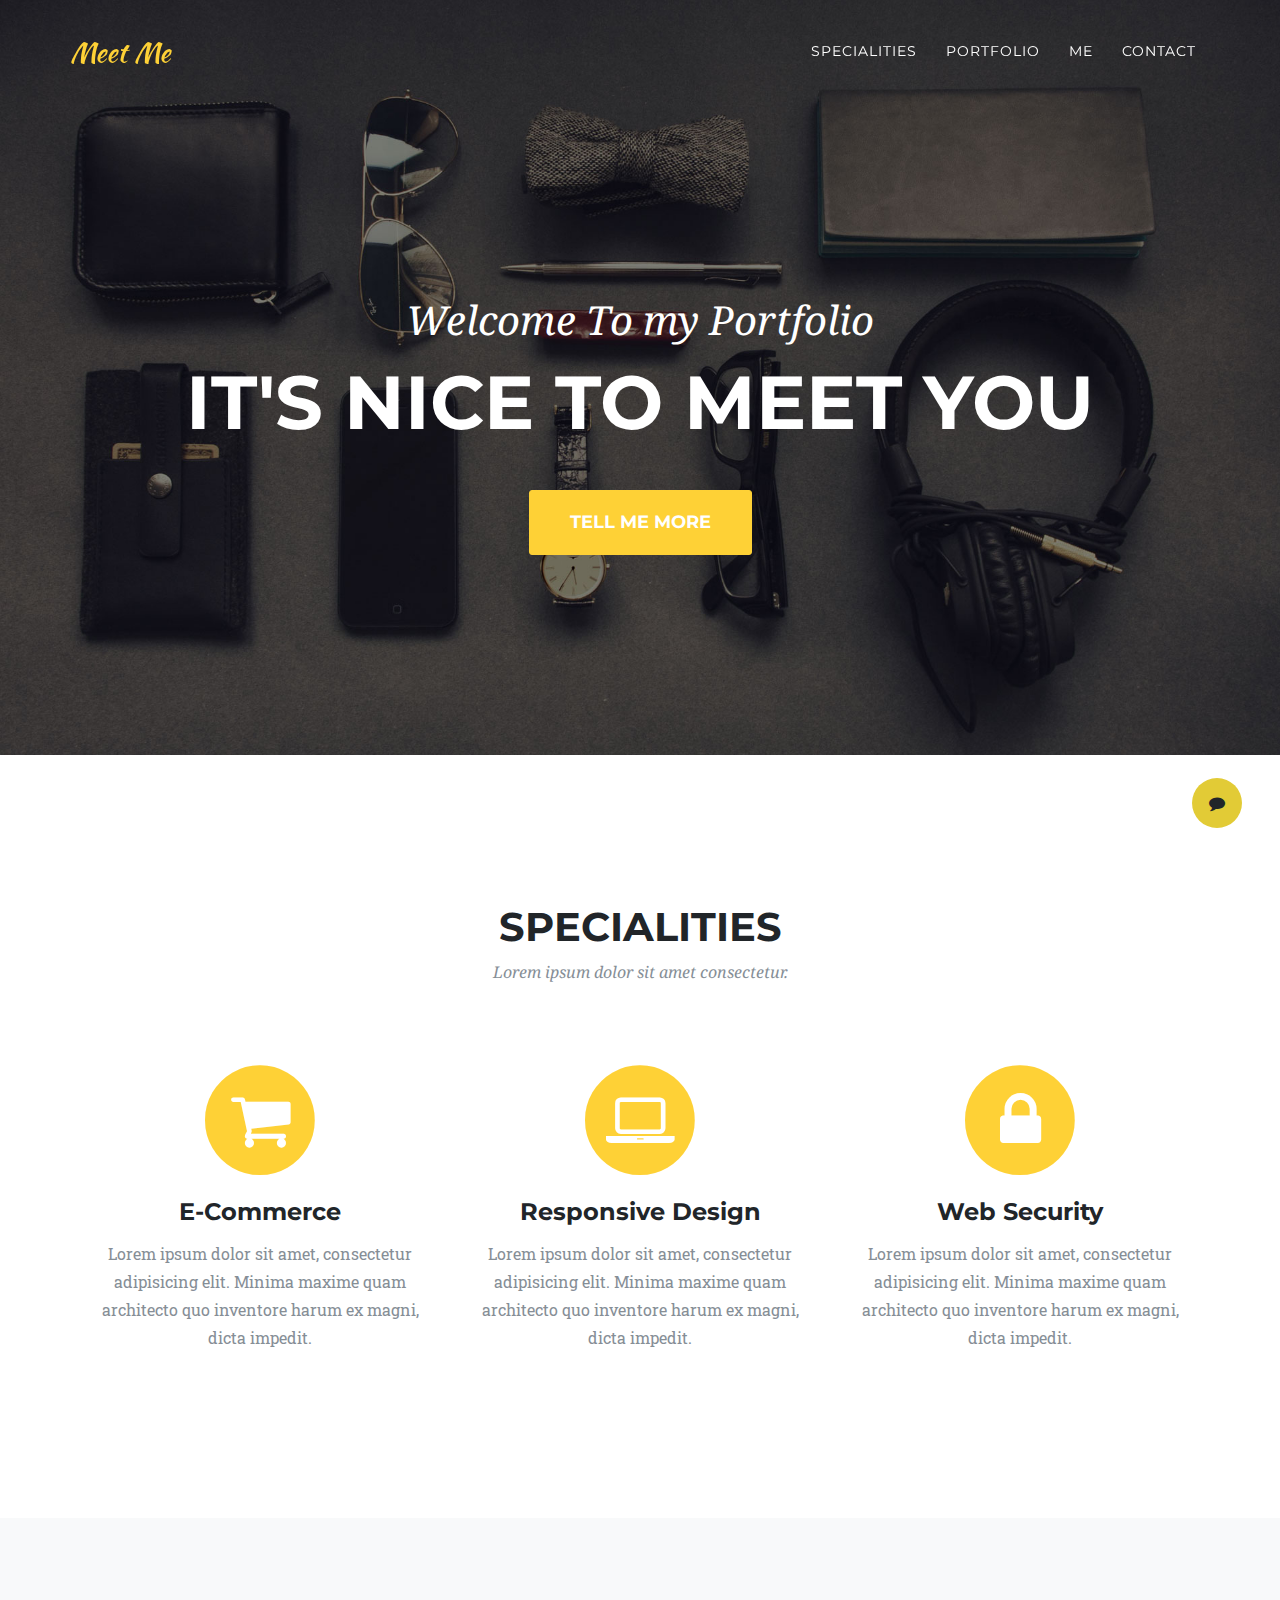
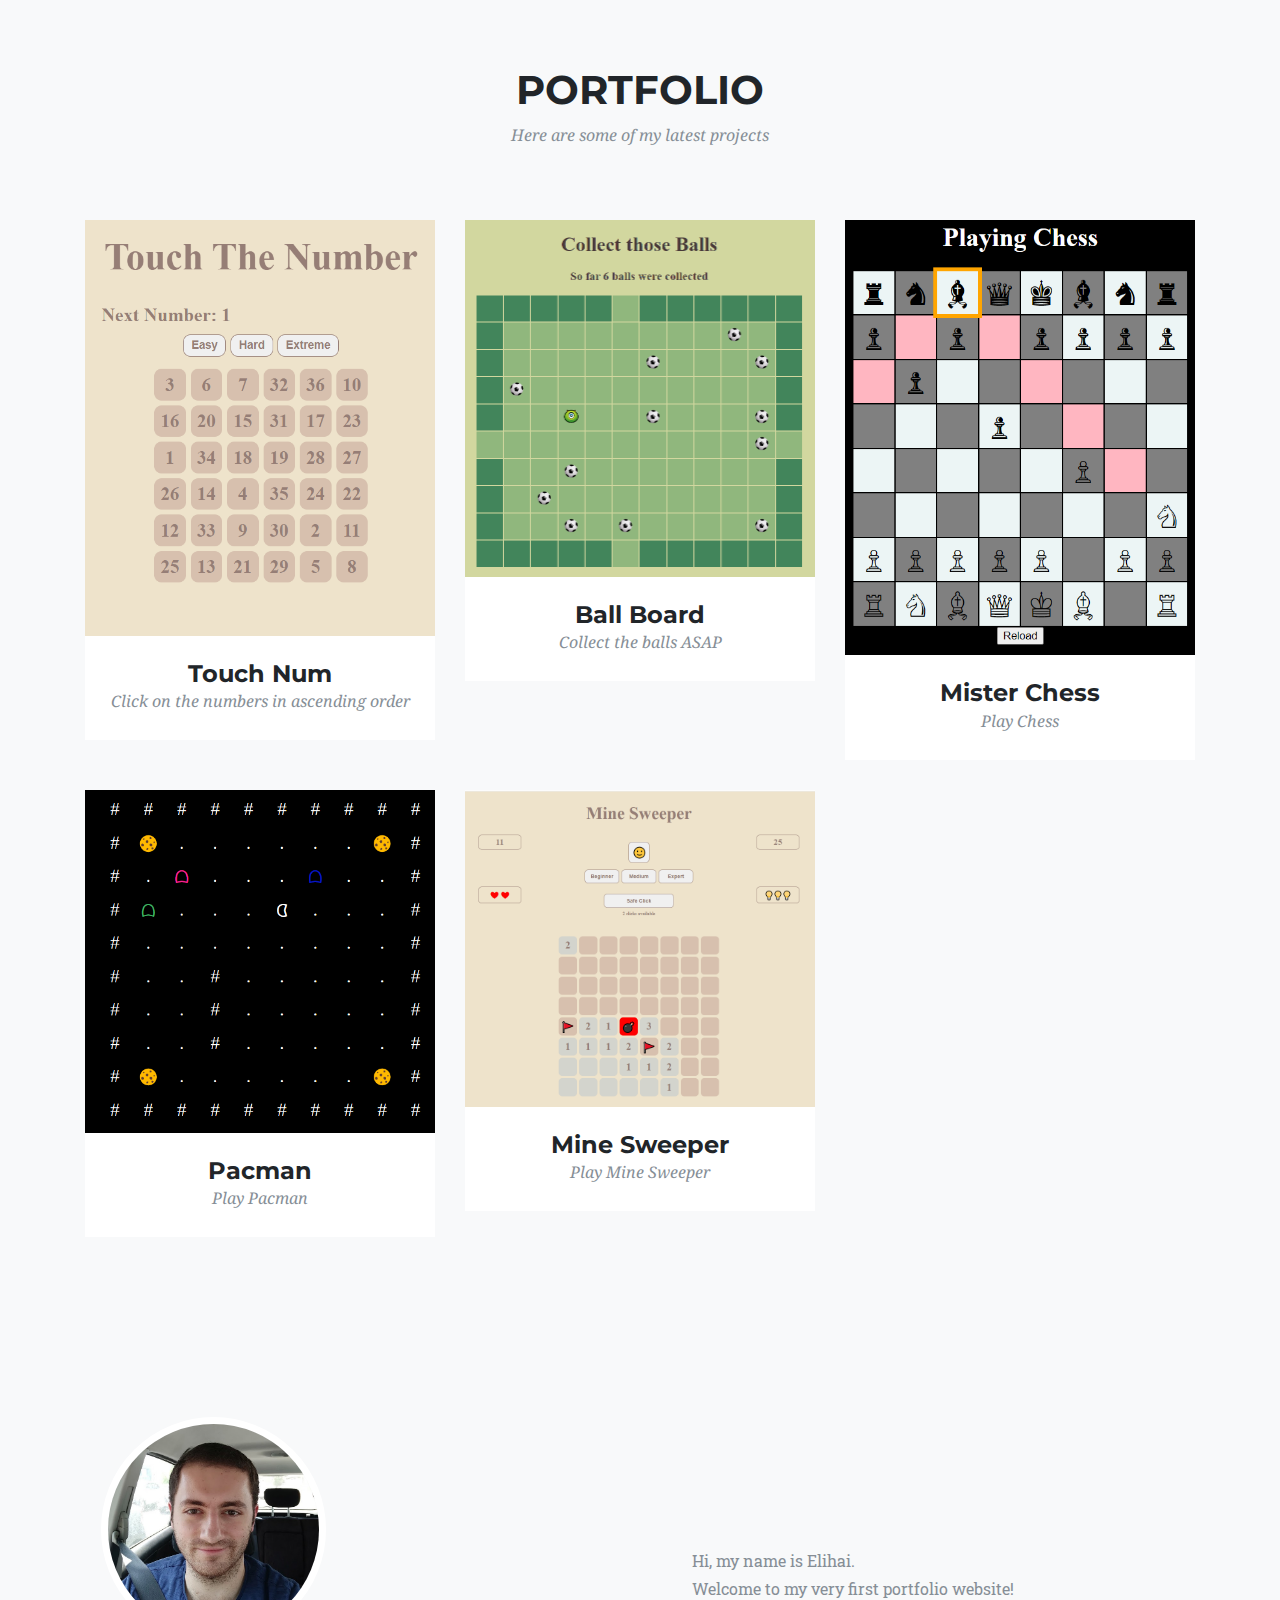
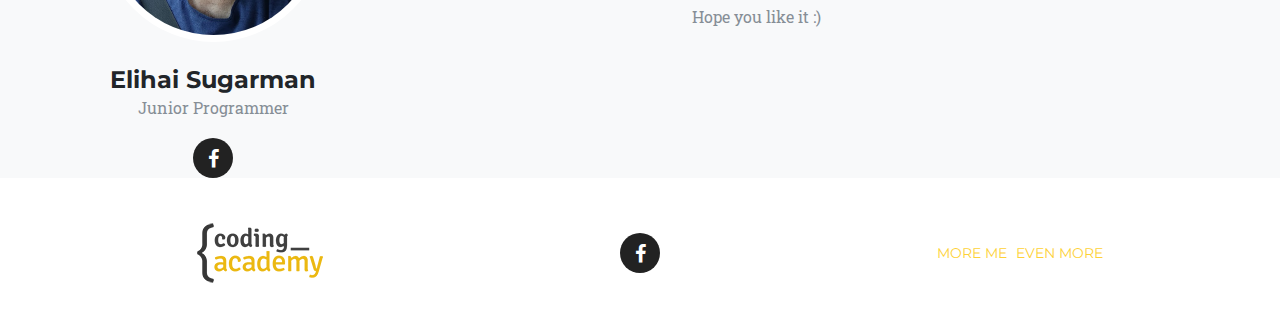
==== commit d0294139: "submition1" ====
--- a/index.html
+++ b/index.html
@@ -30,10 +30,18 @@
     <i class="fa fa-comment" aria-hidden="true"></i>
   </div>
   <aside class="offcanvas-aside">
-    <a href="./projects/touchTheNums/index.html"></a>
     <!-- Contact -->
     <section>
-      <h4>Contact Me</h4>
+      <h4 class="canvas-headline">Contact Me</h4>
+      <form onsubmit="onSubmit(event)">
+        <p class="input-headline">Your E-mail</p>
+        <input type="email" name="email" placeholder="name@example.com" required>
+        <p class="input-headline">Subject</p>
+        <input type="text" name="subject" placeholder="Type subject here" required>
+        <p class="input-headline">Message Body</p>
+        <input class="msg-body" type="text" name="msg-txt" placeholder="Type message text here" required>
+        <button class="contact-btn">Send</button>
+      </form>
     </section>
 
   </aside>
@@ -126,94 +134,10 @@
       <div class="row">
         <div class="col-lg-12 text-center">
           <h2 class="section-heading">Portfolio</h2>
-          <h3 class="section-subheading text-muted">Lorem ipsum dolor sit amet consectetur.</h3>
-        </div>
-      </div>
-      <div class="row">
-        <div class="col-md-4 col-sm-6 portfolio-item">
-          <a class="portfolio-link" data-toggle="modal" href="#portfolioModal1">
-            <div class="portfolio-hover">
-              <div class="portfolio-hover-content">
-                <i class="fa fa-plus fa-3x"></i>
-              </div>
-            </div>
-            <img class="img-fluid" src="img/portfolio/01-thumbnail.jpg" alt="">
-          </a>
-          <div class="portfolio-caption">
-            <h4>Threads</h4>
-            <p class="text-muted">Illustration</p>
-          </div>
-        </div>
-        <div class="col-md-4 col-sm-6 portfolio-item">
-          <a class="portfolio-link" data-toggle="modal" href="#portfolioModal2">
-            <div class="portfolio-hover">
-              <div class="portfolio-hover-content">
-                <i class="fa fa-plus fa-3x"></i>
-              </div>
-            </div>
-            <img class="img-fluid" src="img/portfolio/02-thumbnail.jpg" alt="">
-          </a>
-          <div class="portfolio-caption">
-            <h4>Explore</h4>
-            <p class="text-muted">Graphic Design</p>
-          </div>
-        </div>
-        <div class="col-md-4 col-sm-6 portfolio-item">
-          <a class="portfolio-link" data-toggle="modal" href="#portfolioModal3">
-            <div class="portfolio-hover">
-              <div class="portfolio-hover-content">
-                <i class="fa fa-plus fa-3x"></i>
-              </div>
-            </div>
-            <img class="img-fluid" src="img/portfolio/03-thumbnail.jpg" alt="">
-          </a>
-          <div class="portfolio-caption">
-            <h4>Finish</h4>
-            <p class="text-muted">Identity</p>
-          </div>
-        </div>
-        <div class="col-md-4 col-sm-6 portfolio-item">
-          <a class="portfolio-link" data-toggle="modal" href="#portfolioModal4">
-            <div class="portfolio-hover">
-              <div class="portfolio-hover-content">
-                <i class="fa fa-plus fa-3x"></i>
-              </div>
-            </div>
-            <img class="img-fluid" src="img/portfolio/04-thumbnail.jpg" alt="">
-          </a>
-          <div class="portfolio-caption">
-            <h4>Lines</h4>
-            <p class="text-muted">Branding</p>
-          </div>
-        </div>
-        <div class="col-md-4 col-sm-6 portfolio-item">
-          <a class="portfolio-link" data-toggle="modal" href="#portfolioModal5">
-            <div class="portfolio-hover">
-              <div class="portfolio-hover-content">
-                <i class="fa fa-plus fa-3x"></i>
-              </div>
-            </div>
-            <img class="img-fluid" src="img/portfolio/05-thumbnail.jpg" alt="">
-          </a>
-          <div class="portfolio-caption">
-            <h4>Southwest</h4>
-            <p class="text-muted">Website Design</p>
-          </div>
-        </div>
-        <div class="col-md-4 col-sm-6 portfolio-item">
-          <a class="portfolio-link" data-toggle="modal" href="#portfolioModal6">
-            <div class="portfolio-hover">
-              <div class="portfolio-hover-content">
-                <i class="fa fa-plus fa-3x"></i>
-              </div>
-            </div>
-            <img class="img-fluid" src="img/portfolio/06-thumbnail.jpg" alt="">
-          </a>
-          <div class="portfolio-caption">
-            <h4>Window</h4>
-            <p class="text-muted">Photography</p>
-          </div>
-        </div>
+          <h3 class="section-subheading text-muted">Here are some of my latest projects</h3>
+        </div>
+      </div>
+      <div class="row portfolio-items">
       </div>
     </div>
   </section>
@@ -224,34 +148,33 @@
     <div class="row">
       <div class="col-sm-4">
         <div class="team-member">
-          <img class="mx-auto rounded-circle" src="img/team/2.jpg" alt="">
-          <h4>Larry Parker</h4>
-          <p class="text-muted">Lead Marketer</p>
+          <img class="mx-auto rounded-circle" src="img/elihai.jpg" alt="">
+          <h4>Elihai Sugarman</h4>
+          <p class="text-muted">Junior Programmer</p>
           <ul class="list-inline social-buttons">
+            <!-- <li class="list-inline-item">
+              <a href="#">
+                <i class="fa fa-twitter"></i>
+              </a>
+            </li> -->
             <li class="list-inline-item">
-              <a href="#">
-                <i class="fa fa-twitter"></i>
-              </a>
-            </li>
-            <li class="list-inline-item">
-              <a href="#">
+              <a href="https://www.facebook.com/elichaysug/">
                 <i class="fa fa-facebook"></i>
               </a>
             </li>
-            <li class="list-inline-item">
+            <!-- <li class="list-inline-item">
               <a href="#">
                 <i class="fa fa-linkedin"></i>
               </a>
-            </li>
+            </li> -->
           </ul>
         </div>
       </div>
       <div class="col-sm-8 flex-align-center">
-        <p class="large text-muted  about-description">Lorem ipsum dolor sit amet, consectetur adipisicing elit. Aut
-          eaque, laboriosam veritatis, quos non quis ad perspiciatis,
-          totam corporis ea, alias ut unde. Lorem ipsum dolor sit amet, consectetur adipisicing elit. Aut eaque,
-          laboriosam veritatis, quos non quis ad perspiciatis,
-          totam corporis ea, alias ut unde.</p>
+        <p class="large text-muted  about-description">Hi, my name is Elihai. <br/>
+          Welcome to my very first portfolio website! <br/>
+          Hope you like it :)
+        </p>
       </div>
     </div>
   </section>
@@ -267,21 +190,21 @@
         </div>
         <div class="col-md-4 flex-align-center">
           <ul class="list-inline social-buttons flex-align-center">
-            <li class="list-inline-item">
+            <!-- <li class="list-inline-item">
               <a href="#">
                 <i class="fa fa-twitter"></i>
               </a>
-            </li>
+            </li> -->
             <li class="list-inline-item flex-align-center">
-              <a href="#">
+              <a href="https://www.facebook.com/elichaysug/">
                 <i class="fa fa-facebook"></i>
               </a>
             </li>
-            <li class="list-inline-item">
+            <!-- <li class="list-inline-item">
               <a href="#">
                 <i class="fa fa-linkedin"></i>
               </a>
-            </li>
+            </li> -->
           </ul>
         </div>
         <div class="col-md-4 flex-align-center">
@@ -298,10 +221,9 @@
     </div>
   </footer>
 
-  <!-- Portfolio Modals -->
-
-  <!-- Modal 1 -->
-  <div class="portfolio-modal modal fade" id="portfolioModal1" tabindex="-1" role="dialog" aria-hidden="true">
+  <!-- Portfolio Modal -->
+
+  <div class="portfolio-modal modal fade" id="portfolioModal" tabindex="-1" role="dialog" aria-hidden="true">
     <div class="modal-dialog">
       <div class="modal-content">
         <div class="close-modal" data-dismiss="modal">
@@ -338,195 +260,8 @@
     </div>
   </div>
 
-  <!-- Modal 2 -->
-  <div class="portfolio-modal modal fade" id="portfolioModal2" tabindex="-1" role="dialog" aria-hidden="true">
-    <div class="modal-dialog">
-      <div class="modal-content">
-        <div class="close-modal" data-dismiss="modal">
-          <div class="lr">
-            <div class="rl"></div>
-          </div>
-        </div>
-        <div class="container">
-          <div class="row">
-            <div class="col-lg-8 mx-auto">
-              <div class="modal-body">
-                <!-- Project Details Go Here -->
-                <h2>Project Name</h2>
-                <p class="item-intro text-muted">Lorem ipsum dolor sit amet consectetur.</p>
-                <img class="img-fluid d-block mx-auto" src="img/portfolio/02-full.jpg" alt="">
-                <p>Use this area to describe your project. Lorem ipsum dolor sit amet, consectetur adipisicing elit. Est
-                  blanditiis
-                  dolorem culpa incidunt minus dignissimos deserunt repellat aperiam quasi sunt officia expedita beatae
-                  cupiditate,
-                  maiores repudiandae, nostrum, reiciendis facere nemo!</p>
-                <ul class="list-inline">
-                  <li>Date: January 2017</li>
-                  <li>Client: Explore</li>
-                  <li>Category: Graphic Design</li>
-                </ul>
-                <button class="btn btn-primary" data-dismiss="modal" type="button">
-                  <i class="fa fa-times"></i>
-                  Close Project</button>
-              </div>
-            </div>
-          </div>
-        </div>
-      </div>
-    </div>
-  </div>
-
-  <!-- Modal 3 -->
-  <div class="portfolio-modal modal fade" id="portfolioModal3" tabindex="-1" role="dialog" aria-hidden="true">
-    <div class="modal-dialog">
-      <div class="modal-content">
-        <div class="close-modal" data-dismiss="modal">
-          <div class="lr">
-            <div class="rl"></div>
-          </div>
-        </div>
-        <div class="container">
-          <div class="row">
-            <div class="col-lg-8 mx-auto">
-              <div class="modal-body">
-                <!-- Project Details Go Here -->
-                <h2>Project Name</h2>
-                <p class="item-intro text-muted">Lorem ipsum dolor sit amet consectetur.</p>
-                <img class="img-fluid d-block mx-auto" src="img/portfolio/03-full.jpg" alt="">
-                <p>Use this area to describe your project. Lorem ipsum dolor sit amet, consectetur adipisicing elit. Est
-                  blanditiis
-                  dolorem culpa incidunt minus dignissimos deserunt repellat aperiam quasi sunt officia expedita beatae
-                  cupiditate,
-                  maiores repudiandae, nostrum, reiciendis facere nemo!</p>
-                <ul class="list-inline">
-                  <li>Date: January 2017</li>
-                  <li>Client: Finish</li>
-                  <li>Category: Identity</li>
-                </ul>
-                <button class="btn btn-primary" data-dismiss="modal" type="button">
-                  <i class="fa fa-times"></i>
-                  Close Project</button>
-              </div>
-            </div>
-          </div>
-        </div>
-      </div>
-    </div>
-  </div>
-
-  <!-- Modal 4 -->
-  <div class="portfolio-modal modal fade" id="portfolioModal4" tabindex="-1" role="dialog" aria-hidden="true">
-    <div class="modal-dialog">
-      <div class="modal-content">
-        <div class="close-modal" data-dismiss="modal">
-          <div class="lr">
-            <div class="rl"></div>
-          </div>
-        </div>
-        <div class="container">
-          <div class="row">
-            <div class="col-lg-8 mx-auto">
-              <div class="modal-body">
-                <!-- Project Details Go Here -->
-                <h2>Project Name</h2>
-                <p class="item-intro text-muted">Lorem ipsum dolor sit amet consectetur.</p>
-                <img class="img-fluid d-block mx-auto" src="img/portfolio/04-full.jpg" alt="">
-                <p>Use this area to describe your project. Lorem ipsum dolor sit amet, consectetur adipisicing elit. Est
-                  blanditiis
-                  dolorem culpa incidunt minus dignissimos deserunt repellat aperiam quasi sunt officia expedita beatae
-                  cupiditate,
-                  maiores repudiandae, nostrum, reiciendis facere nemo!</p>
-                <ul class="list-inline">
-                  <li>Date: January 2017</li>
-                  <li>Client: Lines</li>
-                  <li>Category: Branding</li>
-                </ul>
-                <button class="btn btn-primary" data-dismiss="modal" type="button">
-                  <i class="fa fa-times"></i>
-                  Close Project</button>
-              </div>
-            </div>
-          </div>
-        </div>
-      </div>
-    </div>
-  </div>
-
-  <!-- Modal 5 -->
-  <div class="portfolio-modal modal fade" id="portfolioModal5" tabindex="-1" role="dialog" aria-hidden="true">
-    <div class="modal-dialog">
-      <div class="modal-content">
-        <div class="close-modal" data-dismiss="modal">
-          <div class="lr">
-            <div class="rl"></div>
-          </div>
-        </div>
-        <div class="container">
-          <div class="row">
-            <div class="col-lg-8 mx-auto">
-              <div class="modal-body">
-                <!-- Project Details Go Here -->
-                <h2>Project Name</h2>
-                <p class="item-intro text-muted">Lorem ipsum dolor sit amet consectetur.</p>
-                <img class="img-fluid d-block mx-auto" src="img/portfolio/05-full.jpg" alt="">
-                <p>Use this area to describe your project. Lorem ipsum dolor sit amet, consectetur adipisicing elit. Est
-                  blanditiis
-                  dolorem culpa incidunt minus dignissimos deserunt repellat aperiam quasi sunt officia expedita beatae
-                  cupiditate,
-                  maiores repudiandae, nostrum, reiciendis facere nemo!</p>
-                <ul class="list-inline">
-                  <li>Date: January 2017</li>
-                  <li>Client: Southwest</li>
-                  <li>Category: Website Design</li>
-                </ul>
-                <button class="btn btn-primary" data-dismiss="modal" type="button">
-                  <i class="fa fa-times"></i>
-                  Close Project</button>
-              </div>
-            </div>
-          </div>
-        </div>
-      </div>
-    </div>
-  </div>
-
-  <!-- Modal 6 -->
-  <div class="portfolio-modal modal fade" id="portfolioModal6" tabindex="-1" role="dialog" aria-hidden="true">
-    <div class="modal-dialog">
-      <div class="modal-content">
-        <div class="close-modal" data-dismiss="modal">
-          <div class="lr">
-            <div class="rl"></div>
-          </div>
-        </div>
-        <div class="container">
-          <div class="row">
-            <div class="col-lg-8 mx-auto">
-              <div class="modal-body">
-                <!-- Project Details Go Here -->
-                <h2>Project Name</h2>
-                <p class="item-intro text-muted">Lorem ipsum dolor sit amet consectetur.</p>
-                <img class="img-fluid d-block mx-auto" src="img/portfolio/06-full.jpg" alt="">
-                <p>Use this area to describe your project. Lorem ipsum dolor sit amet, consectetur adipisicing elit. Est
-                  blanditiis
-                  dolorem culpa incidunt minus dignissimos deserunt repellat aperiam quasi sunt officia expedita beatae
-                  cupiditate,
-                  maiores repudiandae, nostrum, reiciendis facere nemo!</p>
-                <ul class="list-inline">
-                  <li>Date: January 2017</li>
-                  <li>Client: Window</li>
-                  <li>Category: Photography</li>
-                </ul>
-                <button class="btn btn-primary" data-dismiss="modal" type="button">
-                  <i class="fa fa-times"></i>
-                  Close Project</button>
-              </div>
-            </div>
-          </div>
-        </div>
-      </div>
-    </div>
-  </div>
+  <!-- Projects Service JavaScript -->
+  <script src="js/proj-service.js"></script>
 
   <!-- Bootstrap core JavaScript -->
   <script src="vendor/jquery/jquery.min.js"></script>
--- a/css/ca-gallery.css
+++ b/css/ca-gallery.css
@@ -2,6 +2,31 @@
     overflow-x: hidden;
     font-family: 'Roboto Slab', 'Helvetica Neue', Helvetica, Arial, sans-serif;
 }
+
+.canvas-headline {
+    margin-bottom: 10%;
+    margin-left: 10%;
+    
+}
+
+input {
+    margin-left: 50%;
+    transform: translate(-50%);
+    width: 80%;
+    /* margin-left: auto; */
+    /* margin-right: auto; */
+    margin-bottom: 10%;
+}
+
+.msg-body {
+    height: 200px;
+}
+
+.contact-btn {
+    margin-left: 50%;
+    transform: translate(-50%);
+}
+
 p {
     line-height: 1.75;
 }
@@ -84,7 +109,7 @@
 .offcanvas-aside {
     position: fixed;
     height: 100%;
-    background: red;
+    background: whitesmoke;
     width: 80vw;
     right: -80vw;
     z-index: 10;
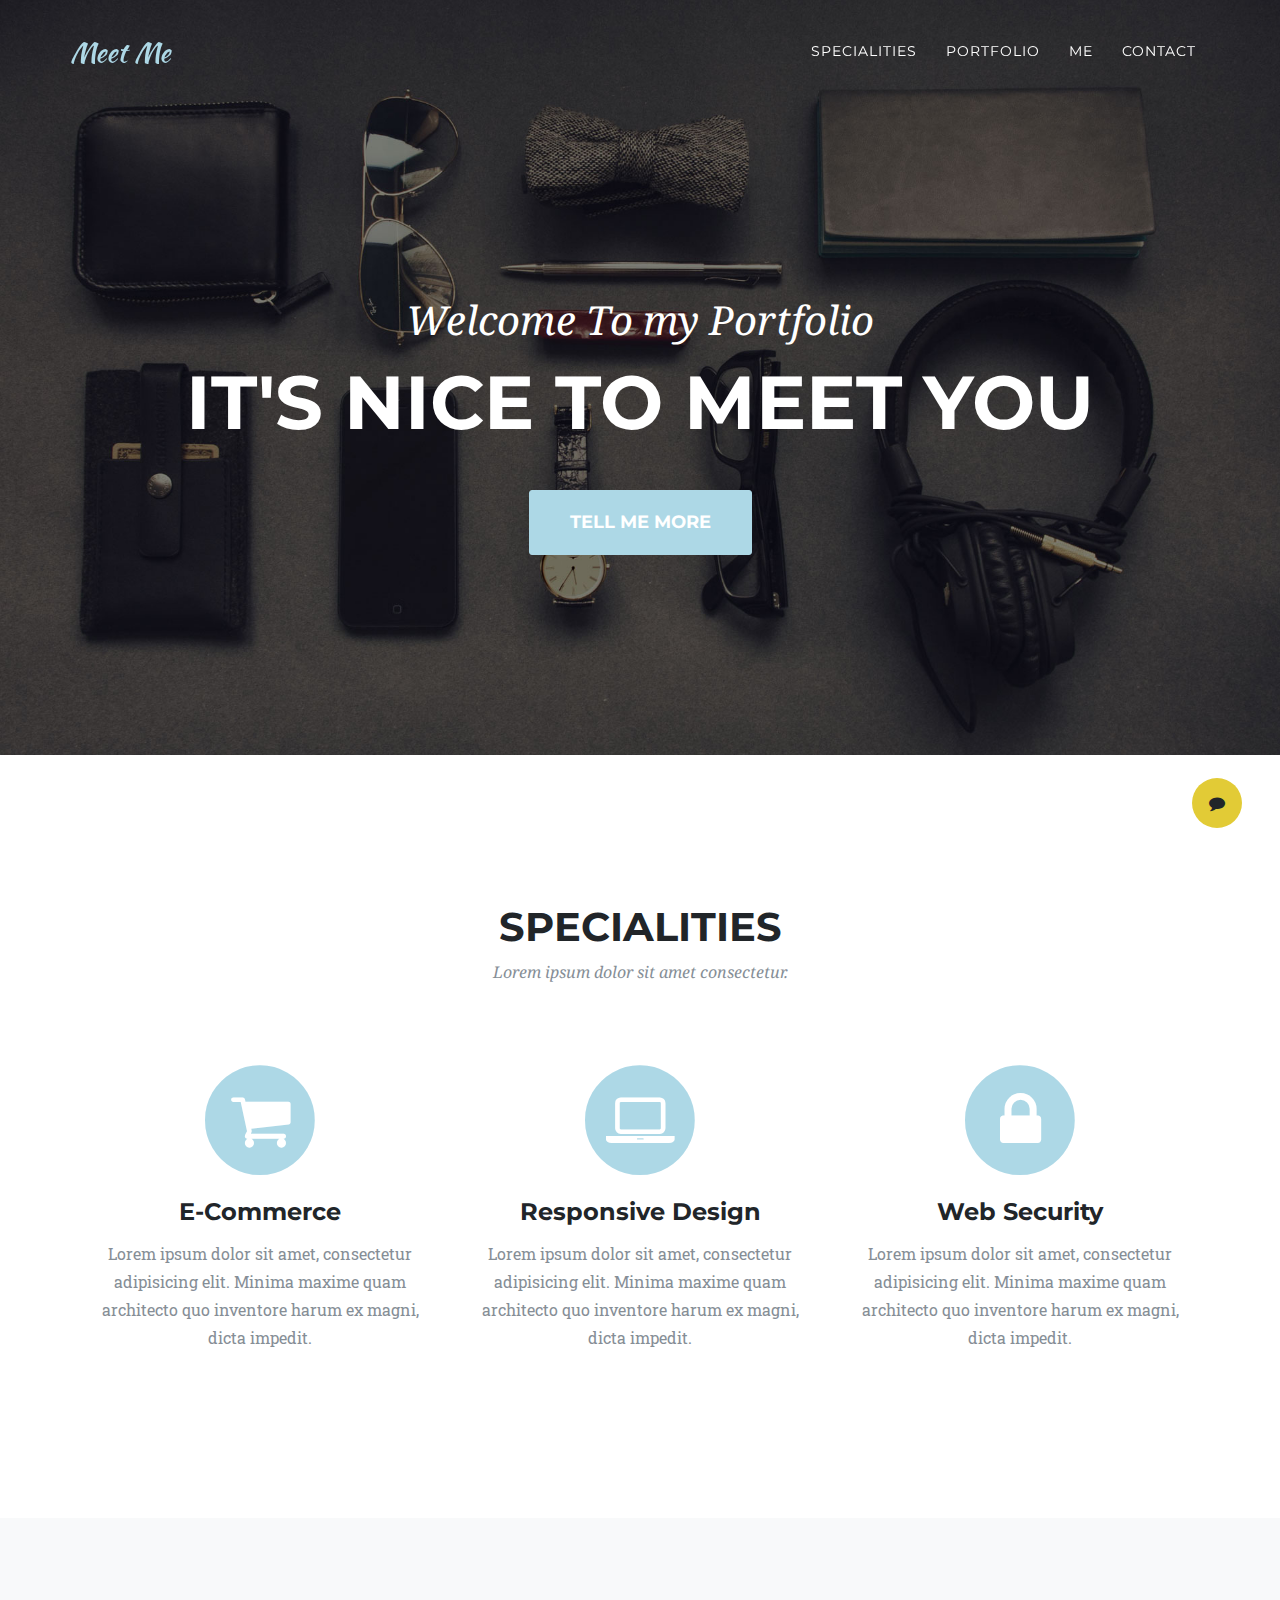
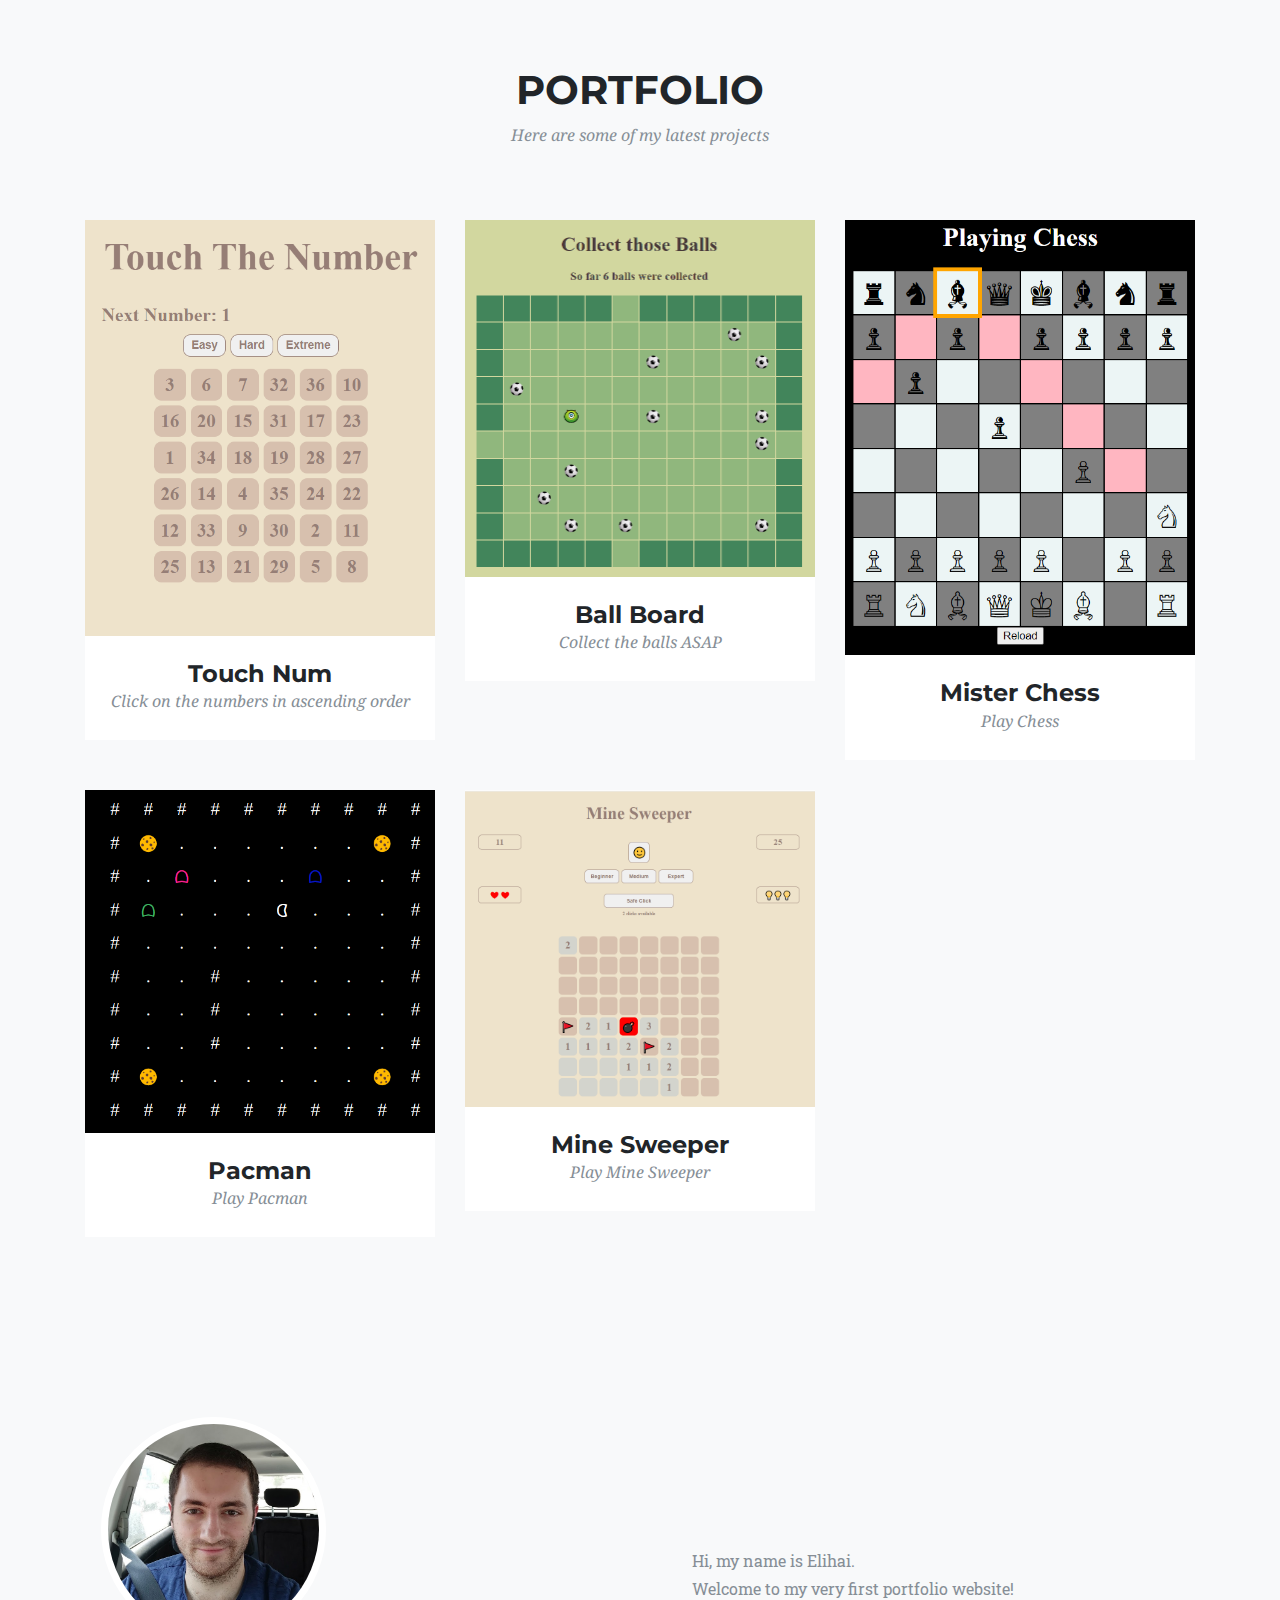
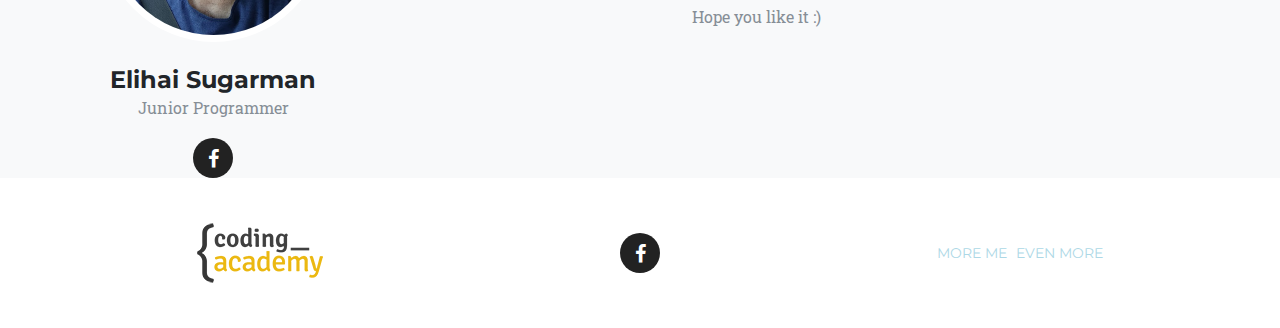
==== commit c934f791: "updated contact form" ====
--- a/index.html
+++ b/index.html
@@ -1,282 +1,393 @@
 <!DOCTYPE html>
 <html lang="en">
-
-<head>
-
-  <meta charset="utf-8">
-  <meta name="viewport" content="width=device-width, initial-scale=1, shrink-to-fit=no">
-  <meta name="description" content="">
-  <meta name="author" content="">
-
-  <title>Coding Academy</title>
-
-  <!-- Bootstrap core CSS -->
-  <link href="vendor/bootstrap/css/bootstrap.min.css" rel="stylesheet">
-
-  <!-- Custom fonts for this template -->
-  <link href="vendor/font-awesome/css/font-awesome.min.css" rel="stylesheet" type="text/css">
-  <link href="https://fonts.googleapis.com/css?family=Montserrat:400,700" rel="stylesheet" type="text/css">
-  <link href='https://fonts.googleapis.com/css?family=Kaushan+Script' rel='stylesheet' type='text/css'>
-  <link href='https://fonts.googleapis.com/css?family=Droid+Serif:400,700,400italic,700italic' rel='stylesheet' type='text/css'>
-  <link href='https://fonts.googleapis.com/css?family=Roboto+Slab:400,100,300,700' rel='stylesheet' type='text/css'>
-
-  <!-- Custom styles for this template -->
-  <link href="css/ca-gallery.css" rel="stylesheet">
-
-</head>
-
-<body id="page-top">
-  <div class="offcanvas-btn" onclick="openCanvas()">
-    <i class="fa fa-comment" aria-hidden="true"></i>
-  </div>
-  <aside class="offcanvas-aside">
-    <!-- Contact -->
-    <section>
-      <h4 class="canvas-headline">Contact Me</h4>
-      <form onsubmit="onSubmit(event)">
-        <p class="input-headline">Your E-mail</p>
-        <input type="email" name="email" placeholder="name@example.com" required>
-        <p class="input-headline">Subject</p>
-        <input type="text" name="subject" placeholder="Type subject here" required>
-        <p class="input-headline">Message Body</p>
-        <input class="msg-body" type="text" name="msg-txt" placeholder="Type message text here" required>
-        <button class="contact-btn">Send</button>
-      </form>
-    </section>
-
-  </aside>
-
-  <!-- Navigation -->
-  <nav class="navbar navbar-expand-lg navbar-dark fixed-top" id="mainNav">
-    <div class="container">
-      <a class="navbar-brand js-scroll-trigger" href="#page-top">Meet Me</a>
-      <button class="navbar-toggler navbar-toggler-right" type="button" data-toggle="collapse" data-target="#navbarResponsive" aria-controls="navbarResponsive" aria-expanded="false" aria-label="Toggle navigation">
-        <i class="fa fa-bars"></i>
-      </button>
-      <div class="collapse navbar-collapse" id="navbarResponsive">
-        <ul class="navbar-nav ml-auto">
-          <li class="nav-item">
-            <a class="nav-link js-scroll-trigger" href="#services">Specialities</a>
-          </li>
-          <li class="nav-item">
-            <a class="nav-link js-scroll-trigger" href="#portfolio">Portfolio</a>
-          </li>
-          <li class="nav-item">
-            <a class="nav-link js-scroll-trigger" href="#me">Me</a>
-          </li>
-          <li class="nav-item">
-            <a class="nav-link js-scroll-trigger" href="#contact">Contact</a>
-          </li>
-        </ul>
-      </div>
-    </div>
-  </nav>
-
-  <!-- Header -->
-  <header class="masthead">
-    <div class="container">
-      <div class="intro-text">
-        <div class="intro-lead-in">Welcome To my Portfolio</div>
-        <div class="intro-heading">It's Nice To Meet You</div>
-        <a class="btn btn-xl js-scroll-trigger" href="#services">Tell Me More</a>
-      </div>
-    </div>
-  </header>
-
-  <!-- Services -->
-  <a name="services"></a>
-  <section>
-    <div class="container">
-      <div class="row">
-        <div class="col-lg-12 text-center">
-          <h2 class="section-heading">Specialities</h2>
-          <h3 class="section-subheading text-muted">Lorem ipsum dolor sit amet consectetur.</h3>
+    <head>
+        <meta charset="utf-8" />
+        <meta
+            name="viewport"
+            content="width=device-width, initial-scale=1, shrink-to-fit=no"
+        />
+        <meta name="description" content="" />
+        <meta name="author" content="" />
+
+        <title>Coding Academy</title>
+
+        <!-- Bootstrap core CSS -->
+        <link href="vendor/bootstrap/css/bootstrap.min.css" rel="stylesheet" />
+
+        <!-- Custom fonts for this template -->
+        <link
+            href="vendor/font-awesome/css/font-awesome.min.css"
+            rel="stylesheet"
+            type="text/css"
+        />
+        <link
+            href="https://fonts.googleapis.com/css?family=Montserrat:400,700"
+            rel="stylesheet"
+            type="text/css"
+        />
+        <link
+            href="https://fonts.googleapis.com/css?family=Kaushan+Script"
+            rel="stylesheet"
+            type="text/css"
+        />
+        <link
+            href="https://fonts.googleapis.com/css?family=Droid+Serif:400,700,400italic,700italic"
+            rel="stylesheet"
+            type="text/css"
+        />
+        <link
+            href="https://fonts.googleapis.com/css?family=Roboto+Slab:400,100,300,700"
+            rel="stylesheet"
+            type="text/css"
+        />
+
+        <!-- Custom styles for this template -->
+        <link href="css/ca-gallery.css" rel="stylesheet" />
+    </head>
+
+    <body id="page-top">
+        <div class="offcanvas-btn" onclick="openCanvas()">
+            <i class="fa fa-comment" aria-hidden="true"></i>
         </div>
-      </div>
-      <div class="row text-center">
-        <div class="col-md-4">
-          <span class="fa-stack fa-4x">
-            <i class="fa fa-circle fa-stack-2x text-primary"></i>
-            <i class="fa fa-shopping-cart fa-stack-1x fa-inverse"></i>
-          </span>
-          <h4 class="service-heading">E-Commerce</h4>
-          <p class="text-muted">Lorem ipsum dolor sit amet, consectetur adipisicing elit. Minima maxime quam architecto
-            quo inventore harum ex
-            magni, dicta impedit.</p>
-        </div>
-        <div class="col-md-4">
-          <span class="fa-stack fa-4x">
-            <i class="fa fa-circle fa-stack-2x text-primary"></i>
-            <i class="fa fa-laptop fa-stack-1x fa-inverse"></i>
-          </span>
-          <h4 class="service-heading">Responsive Design</h4>
-          <p class="text-muted">Lorem ipsum dolor sit amet, consectetur adipisicing elit. Minima maxime quam architecto
-            quo inventore harum ex
-            magni, dicta impedit.</p>
-        </div>
-        <div class="col-md-4">
-          <span class="fa-stack fa-4x">
-            <i class="fa fa-circle fa-stack-2x text-primary"></i>
-            <i class="fa fa-lock fa-stack-1x fa-inverse"></i>
-          </span>
-          <h4 class="service-heading">Web Security</h4>
-          <p class="text-muted">Lorem ipsum dolor sit amet, consectetur adipisicing elit. Minima maxime quam architecto
-            quo inventore harum ex
-            magni, dicta impedit.</p>
-        </div>
-      </div>
-    </div>
-  </section>
-
-  <!-- Portfolio Grid -->
-  <section class="bg-light" id="portfolio">
-    <div class="container">
-      <div class="row">
-        <div class="col-lg-12 text-center">
-          <h2 class="section-heading">Portfolio</h2>
-          <h3 class="section-subheading text-muted">Here are some of my latest projects</h3>
-        </div>
-      </div>
-      <div class="row portfolio-items">
-      </div>
-    </div>
-  </section>
-
-
-  <!-- Me -->
-  <section class="bg-light" id="me" style="padding: 0px;">
-    <div class="row">
-      <div class="col-sm-4">
-        <div class="team-member">
-          <img class="mx-auto rounded-circle" src="img/elihai.jpg" alt="">
-          <h4>Elihai Sugarman</h4>
-          <p class="text-muted">Junior Programmer</p>
-          <ul class="list-inline social-buttons">
-            <!-- <li class="list-inline-item">
+        <aside class="offcanvas-aside">
+            <!-- Contact -->
+            <section>
+                <h4 class="canvas-headline">Contact Me</h4>
+                <form class="contact-form" onsubmit="onSubmit(event)">
+                    <label class="input-headline">
+                        <p>Your E-mail</p>
+                        <input
+                            type="email"
+                            name="email"
+                            placeholder="name@example.com"
+                            required
+                        />
+                    </label>
+                    <label for="subject" class="input-headline">
+                        <p>Subject</p>
+                        <input
+                            id="subject"
+                            type="text"
+                            name="subject"
+                            placeholder="Type subject here"
+                            required
+                        />
+                    </label>
+                    <label class="input-headline">
+                        <p>Message Body</p>
+                        <textarea
+                            class="msg-body"
+                            placeholder="Type message text here"
+                            name=""
+                            id=""
+                            rows="10"
+                        ></textarea>
+                    </label>
+                    <!-- <input class="msg-body" type="text" name="msg-txt" placeholder="Type message text here" required /> -->
+                    <button class="contact-btn">Send</button>
+                </form>
+            </section>
+        </aside>
+
+        <!-- Navigation -->
+        <nav class="navbar navbar-expand-lg navbar-dark fixed-top" id="mainNav">
+            <div class="container">
+                <a class="navbar-brand js-scroll-trigger" href="#page-top"
+                    >Meet Me</a
+                >
+                <button
+                    class="navbar-toggler navbar-toggler-right"
+                    type="button"
+                    data-toggle="collapse"
+                    data-target="#navbarResponsive"
+                    aria-controls="navbarResponsive"
+                    aria-expanded="false"
+                    aria-label="Toggle navigation"
+                >
+                    <i class="fa fa-bars"></i>
+                </button>
+                <div class="collapse navbar-collapse" id="navbarResponsive">
+                    <ul class="navbar-nav ml-auto">
+                        <li class="nav-item">
+                            <a
+                                class="nav-link js-scroll-trigger"
+                                href="#services"
+                                >Specialities</a
+                            >
+                        </li>
+                        <li class="nav-item">
+                            <a
+                                class="nav-link js-scroll-trigger"
+                                href="#portfolio"
+                                >Portfolio</a
+                            >
+                        </li>
+                        <li class="nav-item">
+                            <a class="nav-link js-scroll-trigger" href="#me"
+                                >Me</a
+                            >
+                        </li>
+                        <li class="nav-item">
+                            <a
+                                class="nav-link js-scroll-trigger"
+                                href="#contact"
+                                >Contact</a
+                            >
+                        </li>
+                    </ul>
+                </div>
+            </div>
+        </nav>
+
+        <!-- Header -->
+        <header class="masthead">
+            <div class="container">
+                <div class="intro-text">
+                    <div class="intro-lead-in">Welcome To my Portfolio</div>
+                    <div class="intro-heading">It's Nice To Meet You</div>
+                    <a class="btn btn-xl js-scroll-trigger" href="#services"
+                        >Tell Me More</a
+                    >
+                </div>
+            </div>
+        </header>
+
+        <!-- Services -->
+        <a name="services"></a>
+        <section>
+            <div class="container">
+                <div class="row">
+                    <div class="col-lg-12 text-center">
+                        <h2 class="section-heading">Specialities</h2>
+                        <h3 class="section-subheading text-muted">
+                            Lorem ipsum dolor sit amet consectetur.
+                        </h3>
+                    </div>
+                </div>
+                <div class="row text-center">
+                    <div class="col-md-4">
+                        <span class="fa-stack fa-4x">
+                            <i
+                                class="fa fa-circle fa-stack-2x text-primary"
+                            ></i>
+                            <i
+                                class="fa fa-shopping-cart fa-stack-1x fa-inverse"
+                            ></i>
+                        </span>
+                        <h4 class="service-heading">E-Commerce</h4>
+                        <p class="text-muted">
+                            Lorem ipsum dolor sit amet, consectetur adipisicing
+                            elit. Minima maxime quam architecto quo inventore
+                            harum ex magni, dicta impedit.
+                        </p>
+                    </div>
+                    <div class="col-md-4">
+                        <span class="fa-stack fa-4x">
+                            <i
+                                class="fa fa-circle fa-stack-2x text-primary"
+                            ></i>
+                            <i class="fa fa-laptop fa-stack-1x fa-inverse"></i>
+                        </span>
+                        <h4 class="service-heading">Responsive Design</h4>
+                        <p class="text-muted">
+                            Lorem ipsum dolor sit amet, consectetur adipisicing
+                            elit. Minima maxime quam architecto quo inventore
+                            harum ex magni, dicta impedit.
+                        </p>
+                    </div>
+                    <div class="col-md-4">
+                        <span class="fa-stack fa-4x">
+                            <i
+                                class="fa fa-circle fa-stack-2x text-primary"
+                            ></i>
+                            <i class="fa fa-lock fa-stack-1x fa-inverse"></i>
+                        </span>
+                        <h4 class="service-heading">Web Security</h4>
+                        <p class="text-muted">
+                            Lorem ipsum dolor sit amet, consectetur adipisicing
+                            elit. Minima maxime quam architecto quo inventore
+                            harum ex magni, dicta impedit.
+                        </p>
+                    </div>
+                </div>
+            </div>
+        </section>
+
+        <!-- Portfolio Grid -->
+        <section class="bg-light" id="portfolio">
+            <div class="container">
+                <div class="row">
+                    <div class="col-lg-12 text-center">
+                        <h2 class="section-heading">Portfolio</h2>
+                        <h3 class="section-subheading text-muted">
+                            Here are some of my latest projects
+                        </h3>
+                    </div>
+                </div>
+                <div class="row portfolio-items"></div>
+            </div>
+        </section>
+
+        <!-- Me -->
+        <section class="bg-light" id="me" style="padding: 0px">
+            <div class="row">
+                <div class="col-sm-4">
+                    <div class="team-member">
+                        <img
+                            class="mx-auto rounded-circle"
+                            src="img/elihai.jpg"
+                            alt=""
+                        />
+                        <h4>Elihai Sugarman</h4>
+                        <p class="text-muted">Junior Programmer</p>
+                        <ul class="list-inline social-buttons">
+                            <!-- <li class="list-inline-item">
               <a href="#">
                 <i class="fa fa-twitter"></i>
               </a>
             </li> -->
-            <li class="list-inline-item">
-              <a href="https://www.facebook.com/elichaysug/">
-                <i class="fa fa-facebook"></i>
-              </a>
-            </li>
-            <!-- <li class="list-inline-item">
+                            <li class="list-inline-item">
+                                <a href="https://www.facebook.com/elichaysug/">
+                                    <i class="fa fa-facebook"></i>
+                                </a>
+                            </li>
+                            <!-- <li class="list-inline-item">
               <a href="#">
                 <i class="fa fa-linkedin"></i>
               </a>
             </li> -->
-          </ul>
-        </div>
-      </div>
-      <div class="col-sm-8 flex-align-center">
-        <p class="large text-muted  about-description">Hi, my name is Elihai. <br/>
-          Welcome to my very first portfolio website! <br/>
-          Hope you like it :)
-        </p>
-      </div>
-    </div>
-  </section>
-
-  <!-- Footer -->
-  <footer id="contact">
-    <div class="container">
-      <div class="row">
-        <div class="col-md-4 flex-align-center">
-          <a href="http://coding-academy.org" target="_blank">
-            <img src="./img/ca-logo.png" alt="">
-          </a>
-        </div>
-        <div class="col-md-4 flex-align-center">
-          <ul class="list-inline social-buttons flex-align-center">
-            <!-- <li class="list-inline-item">
+                        </ul>
+                    </div>
+                </div>
+                <div class="col-sm-8 flex-align-center">
+                    <p class="large text-muted about-description">
+                        Hi, my name is Elihai. <br />
+                        Welcome to my very first portfolio website! <br />
+                        Hope you like it :)
+                    </p>
+                </div>
+            </div>
+        </section>
+
+        <!-- Footer -->
+        <footer id="contact">
+            <div class="container">
+                <div class="row">
+                    <div class="col-md-4 flex-align-center">
+                        <a href="http://coding-academy.org" target="_blank">
+                            <img src="./img/ca-logo.png" alt="" />
+                        </a>
+                    </div>
+                    <div class="col-md-4 flex-align-center">
+                        <ul
+                            class="list-inline social-buttons flex-align-center"
+                        >
+                            <!-- <li class="list-inline-item">
               <a href="#">
                 <i class="fa fa-twitter"></i>
               </a>
             </li> -->
-            <li class="list-inline-item flex-align-center">
-              <a href="https://www.facebook.com/elichaysug/">
-                <i class="fa fa-facebook"></i>
-              </a>
-            </li>
-            <!-- <li class="list-inline-item">
+                            <li class="list-inline-item flex-align-center">
+                                <a href="https://www.facebook.com/elichaysug/">
+                                    <i class="fa fa-facebook"></i>
+                                </a>
+                            </li>
+                            <!-- <li class="list-inline-item">
               <a href="#">
                 <i class="fa fa-linkedin"></i>
               </a>
             </li> -->
-          </ul>
+                        </ul>
+                    </div>
+                    <div class="col-md-4 flex-align-center">
+                        <ul class="list-inline quicklinks">
+                            <li class="list-inline-item">
+                                <a href="#">More Me</a>
+                            </li>
+                            <li class="list-inline-item">
+                                <a href="#">Even More</a>
+                            </li>
+                        </ul>
+                    </div>
+                </div>
+            </div>
+        </footer>
+
+        <!-- Portfolio Modal -->
+
+        <div
+            class="portfolio-modal modal fade"
+            id="portfolioModal"
+            tabindex="-1"
+            role="dialog"
+            aria-hidden="true"
+        >
+            <div class="modal-dialog">
+                <div class="modal-content">
+                    <div class="close-modal" data-dismiss="modal">
+                        <div class="lr">
+                            <div class="rl"></div>
+                        </div>
+                    </div>
+                    <div class="container">
+                        <div class="row">
+                            <div class="col-lg-8 mx-auto">
+                                <div class="modal-body">
+                                    <!-- Project Details Go Here -->
+                                    <h2>Project Name</h2>
+                                    <p class="item-intro text-muted">
+                                        Lorem ipsum dolor sit amet consectetur.
+                                    </p>
+                                    <img
+                                        class="img-fluid d-block mx-auto"
+                                        src="img/portfolio/01-full.jpg"
+                                        alt=""
+                                    />
+                                    <p>
+                                        Use this area to describe your project.
+                                        Lorem ipsum dolor sit amet, consectetur
+                                        adipisicing elit. Est blanditiis dolorem
+                                        culpa incidunt minus dignissimos
+                                        deserunt repellat aperiam quasi sunt
+                                        officia expedita beatae cupiditate,
+                                        maiores repudiandae, nostrum, reiciendis
+                                        facere nemo!
+                                    </p>
+                                    <ul class="list-inline">
+                                        <li>Date: January 2017</li>
+                                        <li>Client: Threads</li>
+                                        <li>Category: Illustration</li>
+                                    </ul>
+                                    <button
+                                        class="btn btn-primary"
+                                        data-dismiss="modal"
+                                        type="button"
+                                    >
+                                        <i class="fa fa-times"></i>
+                                        Close Project
+                                    </button>
+                                </div>
+                            </div>
+                        </div>
+                    </div>
+                </div>
+            </div>
         </div>
-        <div class="col-md-4 flex-align-center">
-          <ul class="list-inline quicklinks">
-            <li class="list-inline-item">
-              <a href="#">More Me</a>
-            </li>
-            <li class="list-inline-item">
-              <a href="#">Even More</a>
-            </li>
-          </ul>
-        </div>
-      </div>
-    </div>
-  </footer>
-
-  <!-- Portfolio Modal -->
-
-  <div class="portfolio-modal modal fade" id="portfolioModal" tabindex="-1" role="dialog" aria-hidden="true">
-    <div class="modal-dialog">
-      <div class="modal-content">
-        <div class="close-modal" data-dismiss="modal">
-          <div class="lr">
-            <div class="rl"></div>
-          </div>
-        </div>
-        <div class="container">
-          <div class="row">
-            <div class="col-lg-8 mx-auto">
-              <div class="modal-body">
-                <!-- Project Details Go Here -->
-                <h2>Project Name</h2>
-                <p class="item-intro text-muted">Lorem ipsum dolor sit amet consectetur.</p>
-                <img class="img-fluid d-block mx-auto" src="img/portfolio/01-full.jpg" alt="">
-                <p>Use this area to describe your project. Lorem ipsum dolor sit amet, consectetur adipisicing elit. Est
-                  blanditiis
-                  dolorem culpa incidunt minus dignissimos deserunt repellat aperiam quasi sunt officia expedita beatae
-                  cupiditate,
-                  maiores repudiandae, nostrum, reiciendis facere nemo!</p>
-                <ul class="list-inline">
-                  <li>Date: January 2017</li>
-                  <li>Client: Threads</li>
-                  <li>Category: Illustration</li>
-                </ul>
-                <button class="btn btn-primary" data-dismiss="modal" type="button">
-                  <i class="fa fa-times"></i>
-                  Close Project</button>
-              </div>
-            </div>
-          </div>
-        </div>
-      </div>
-    </div>
-  </div>
-
-  <!-- Projects Service JavaScript -->
-  <script src="js/proj-service.js"></script>
-
-  <!-- Bootstrap core JavaScript -->
-  <script src="vendor/jquery/jquery.min.js"></script>
-  <script src="vendor/popper/popper.min.js"></script>
-  <script src="vendor/bootstrap/js/bootstrap.min.js"></script>
-
-  <!-- Plugin JavaScript -->
-  <script src="vendor/jquery-easing/jquery.easing.min.js"></script>
-
-  <!-- Custom scripts for this template -->
-  <script src="js/ca-gallery.js"></script>
-  <script src="js/offCanvas.js"></script>
-  <script src="js/main.js"></script>
-
-
-</body>
-
-</html>+
+        <!-- Projects Service JavaScript -->
+        <script src="js/proj-service.js"></script>
+
+        <!-- Bootstrap core JavaScript -->
+        <script src="vendor/jquery/jquery.min.js"></script>
+        <script src="vendor/popper/popper.min.js"></script>
+        <script src="vendor/bootstrap/js/bootstrap.min.js"></script>
+
+        <!-- Plugin JavaScript -->
+        <script src="vendor/jquery-easing/jquery.easing.min.js"></script>
+
+        <!-- Custom scripts for this template -->
+        <script src="js/ca-gallery.js"></script>
+        <script src="js/offCanvas.js"></script>
+        <script src="js/main.js"></script>
+    </body>
+</html>
--- a/css/ca-gallery.css
+++ b/css/ca-gallery.css
@@ -9,35 +9,45 @@
     
 }
 
+.contact-form{
+    display: flex;
+    flex-direction: column;
+    gap: 10px;
+}
+
+.contact-form label p{
+    margin-bottom: 3px;
+    text-align: left;
+}
 input {
-    margin-left: 50%;
+    /* margin-left: 50%;
     transform: translate(-50%);
-    width: 80%;
+    width: 80%; */
     /* margin-left: auto; */
     /* margin-right: auto; */
-    margin-bottom: 10%;
+    /* margin-bottom: 10%; */
 }
 
 .msg-body {
-    height: 200px;
+    /* height: 200px; */
 }
 
 .contact-btn {
-    margin-left: 50%;
-    transform: translate(-50%);
+    /* margin-left: 50%;
+    transform: translate(-50%); */
 }
 
 p {
     line-height: 1.75;
 }
 a {
-    color: #fed136;
+    color: lightblue;
 }
 a.active,
 a:active,
 a:focus,
 a:hover {
-    color: #fec503;
+    color: rgb(114, 162, 179);
 }
 h1,
 h2,
@@ -71,11 +81,11 @@
     }
 }
 ::-moz-selection {
-    background: #fed136;
+    background: lightblue;
     text-shadow: none;
 }
 ::selection {
-    background: #fed136;
+    background: lightblue;
     text-shadow: none;
 }
 img::selection {
@@ -85,7 +95,7 @@
     background: transparent;
 }
 body {
-    -webkit-tap-highlight-color: #fed136;
+    -webkit-tap-highlight-color: lightblue;
 }
 .offcanvas-btn {
     z-index: 100000;
@@ -154,19 +164,19 @@
     text-transform: uppercase;
     color: white;
     border: 0;
-    background-color: #fed136;
+    background-color: lightblue;
     font-family: 'Montserrat', 'Helvetica Neue', Helvetica, Arial, sans-serif;
     text-transform: uppercase;
 }
 #mainNav .navbar-brand {
-    color: #fed136;
+    color: lightblue;
     font-family: 'Kaushan Script', 'Helvetica Neue', Helvetica, Arial, cursive;
 }
 #mainNav .navbar-brand.active,
 #mainNav .navbar-brand:active,
 #mainNav .navbar-brand:focus,
 #mainNav .navbar-brand:hover {
-    color: #fec503;
+    color: rgb(114, 162, 179);
 }
 #mainNav .navbar-nav .nav-item .nav-link {
     font-size: 90%;
@@ -179,7 +189,7 @@
 }
 #mainNav .navbar-nav .nav-item .nav-link.active,
 #mainNav .navbar-nav .nav-item .nav-link:hover {
-    color: #fed136;
+    color: lightblue;
 }
 @media (min-width: 992px) {
     
@@ -474,7 +484,7 @@
     color: white;
     border: 7px solid #f1f1f1;
     border-radius: 100%;
-    background-color: #fed136;
+    background-color: lightblue;
 }
 .timeline > li .timeline-image h4 {
     font-size: 10px;
@@ -648,7 +658,7 @@
 ul.social-buttons li a:active,
 ul.social-buttons li a:focus,
 ul.social-buttons li a:hover {
-    background-color: #fed136;
+    background-color: lightblue;
 }
 .flex-align-center {
     display: flex;
@@ -656,33 +666,33 @@
     align-items: center;
 }
 .text-primary {
-    color: #fed136 !important;
+    color: lightblue !important;
 }
 .btn-primary {
     font-weight: 700;
     color: white;
-    border-color: #fed136;
-    background-color: #fed136;
+    border-color: lightblue;
+    background-color: lightblue;
     font-family: 'Montserrat', 'Helvetica Neue', Helvetica, Arial, sans-serif;
     text-transform: uppercase;
 }
 .btn-primary.focus,
 .btn-primary:focus {
     color: white;
-    border-color: #b48b01;
-    background-color: #fec503;
+    border-color: blue;
+    background-color: rgb(114, 162, 179);
 }
 .btn-primary:hover {
     color: white;
-    border-color: #f6bf01;
-    background-color: #fec503;
+    border-color: rgb(61, 125, 229);
+    background-color: rgb(114, 162, 179);
 }
 .btn-primary.active,
 .btn-primary:active,
 .open > .btn-primary.dropdown-toggle {
     color: white;
-    border-color: #f6bf01;
-    background-color: #fec503;
+    border-color: rgb(61, 125, 229);
+    background-color: rgb(114, 162, 179);
 }
 .btn-primary.active.focus,
 .btn-primary.active:focus,
@@ -694,7 +704,7 @@
 .open > .btn-primary.dropdown-toggle:focus,
 .open > .btn-primary.dropdown-toggle:hover {
     color: white;
-    border-color: #b48b01;
+    border-color: blue;
     background-color: #dcab01;
 }
 .btn-primary.active,
@@ -711,11 +721,11 @@
 fieldset[disabled] .btn-primary.focus,
 fieldset[disabled] .btn-primary:focus,
 fieldset[disabled] .btn-primary:hover {
-    border-color: #fed136;
-    background-color: #fed136;
+    border-color: lightblue;
+    background-color: lightblue;
 }
 .btn-primary .badge {
-    color: #fed136;
+    color: lightblue;
     background-color: white;
 }
 .btn-xl {
@@ -724,28 +734,28 @@
     padding: 20px 40px;
     border-radius: 3px;
     color: white;
-    border-color: #fed136;
-    background-color: #fed136;
+    border-color: lightblue;
+    background-color: lightblue;
     font-family: 'Montserrat', 'Helvetica Neue', Helvetica, Arial, sans-serif;
     text-transform: uppercase;
 }
 .btn-xl.focus,
 .btn-xl:focus {
     color: white;
-    border-color: #b48b01;
-    background-color: #fec503;
+    border-color: blue;
+    background-color: rgb(114, 162, 179);
 }
 .btn-xl:hover {
     color: white;
-    border-color: #f6bf01;
-    background-color: #fec503;
+    border-color: rgb(61, 125, 229);
+    background-color: rgb(114, 162, 179);
 }
 .btn-xl.active,
 .btn-xl:active,
 .open > .btn-xl.dropdown-toggle {
     color: white;
-    border-color: #f6bf01;
-    background-color: #fec503;
+    border-color: rgb(61, 125, 229);
+    background-color: rgb(114, 162, 179);
 }
 .btn-xl.active.focus,
 .btn-xl.active:focus,
@@ -757,7 +767,7 @@
 .open > .btn-xl.dropdown-toggle:focus,
 .open > .btn-xl.dropdown-toggle:hover {
     color: white;
-    border-color: #b48b01;
+    border-color: blue;
     background-color: #dcab01;
 }
 .btn-xl.active,
@@ -774,11 +784,11 @@
 fieldset[disabled] .btn-xl.focus,
 fieldset[disabled] .btn-xl:focus,
 fieldset[disabled] .btn-xl:hover {
-    border-color: #fed136;
-    background-color: #fed136;
+    border-color: lightblue;
+    background-color: lightblue;
 }
 .btn-xl .badge {
-    color: #fed136;
+    color: lightblue;
     background-color: white;
 }
 
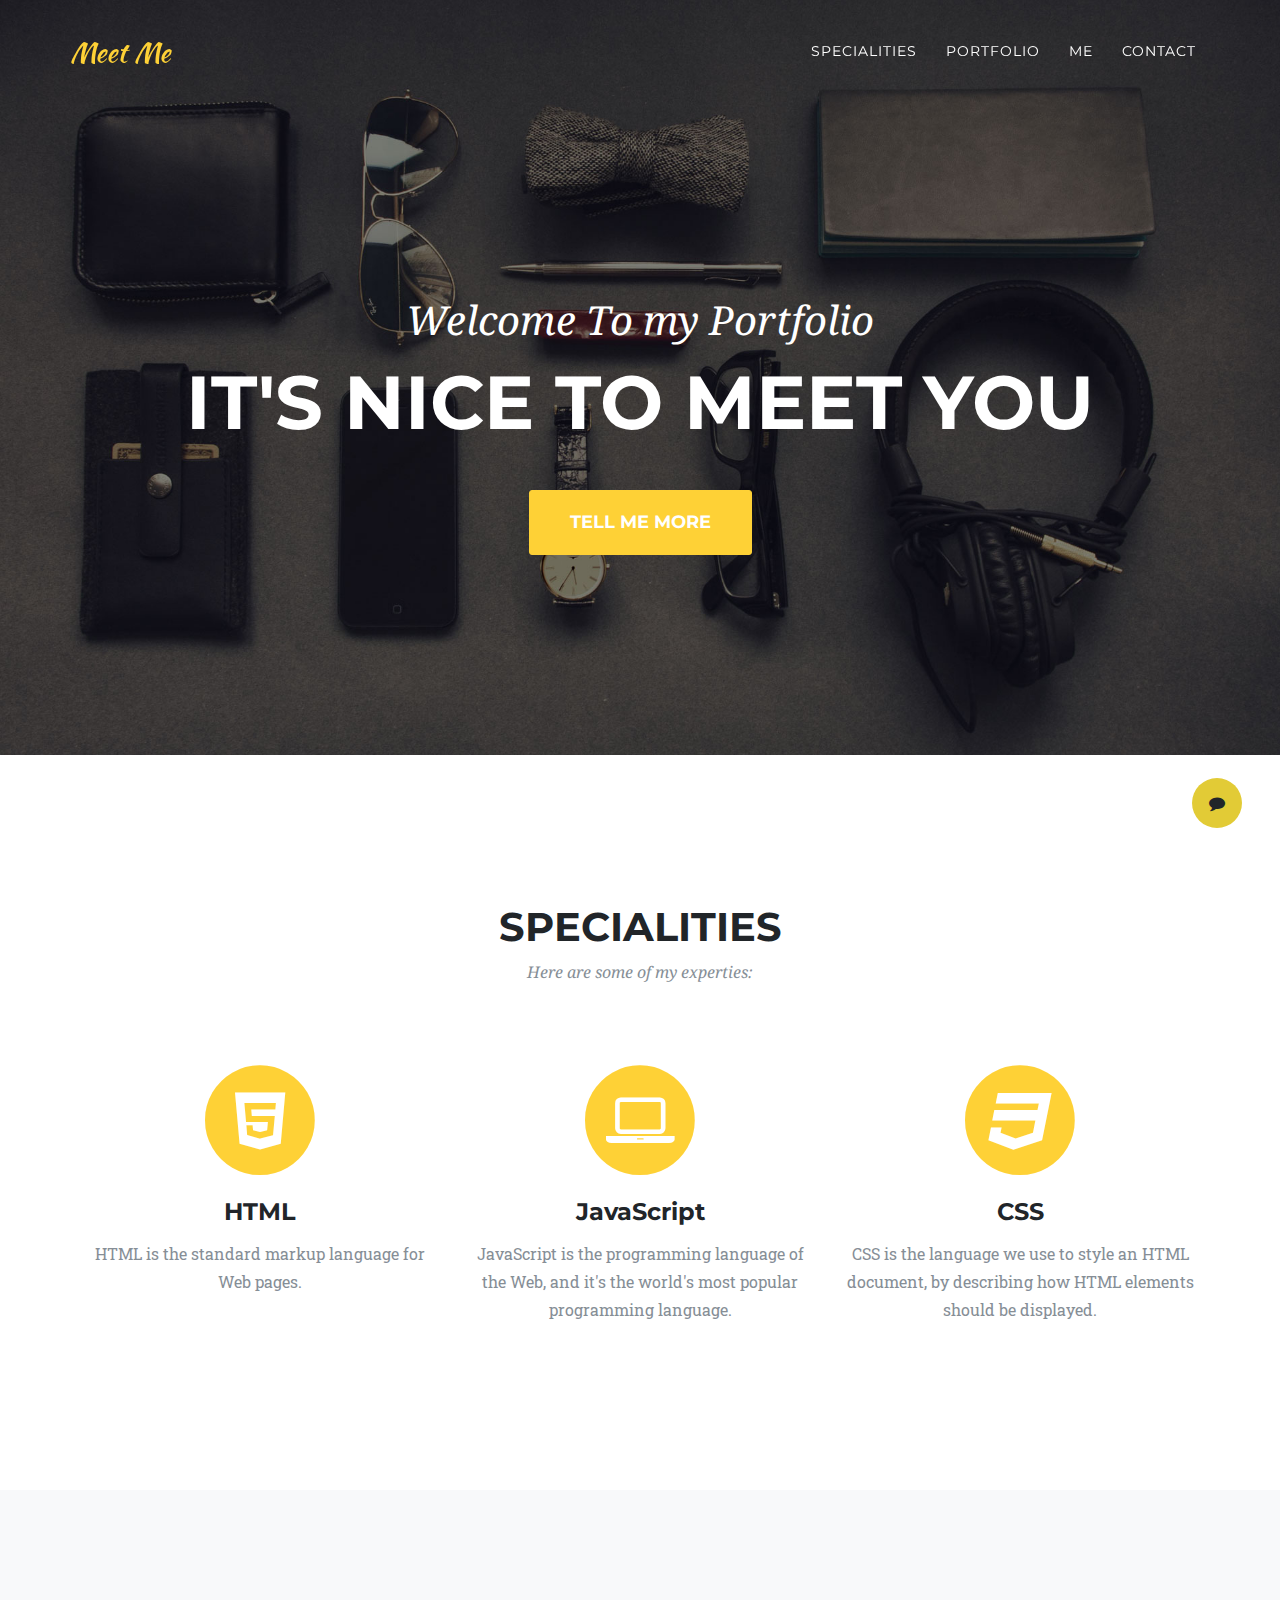
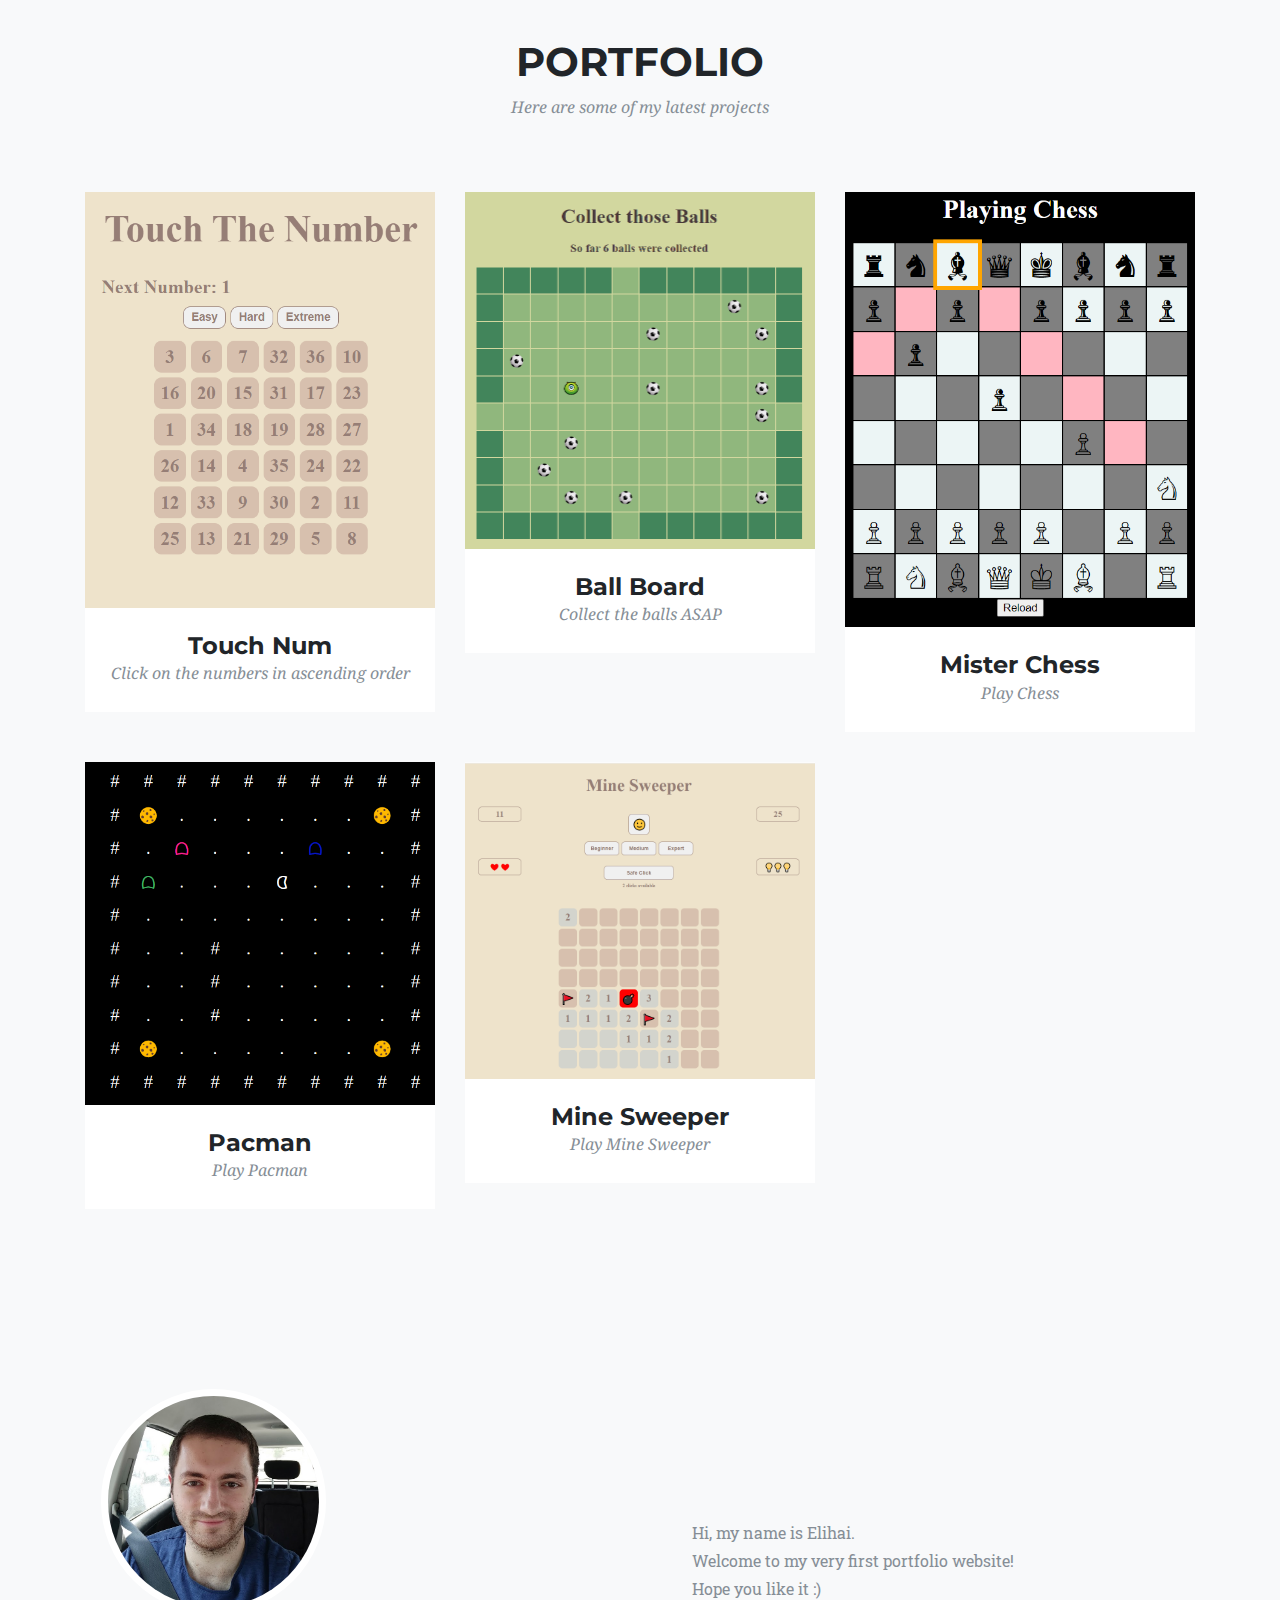
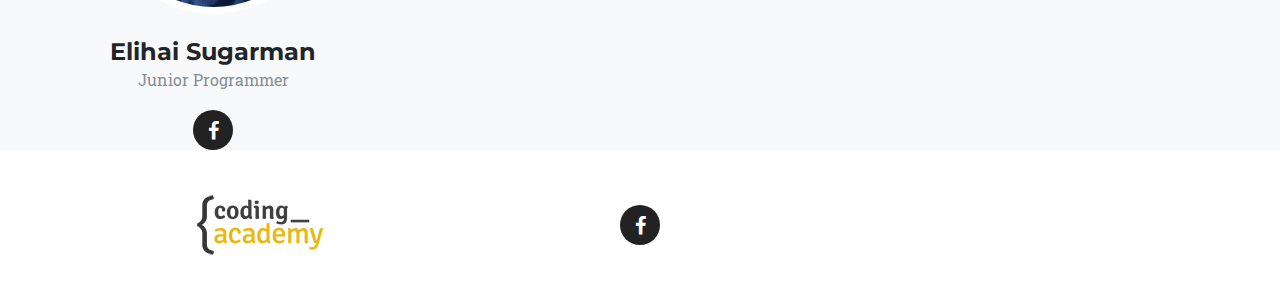
==== commit 3b7952d2: "last changes (for now...)" ====
--- a/index.html
+++ b/index.html
@@ -46,6 +46,7 @@
     </head>
 
     <body id="page-top">
+        <!-- Canvas -->
         <div class="offcanvas-btn" onclick="openCanvas()">
             <i class="fa fa-comment" aria-hidden="true"></i>
         </div>
@@ -76,7 +77,7 @@
                     <label class="input-headline">
                         <p>Message Body</p>
                         <textarea
-                            class="msg-body"
+                            class="msg-txt"
                             placeholder="Type message text here"
                             name=""
                             id=""
@@ -160,7 +161,7 @@
                     <div class="col-lg-12 text-center">
                         <h2 class="section-heading">Specialities</h2>
                         <h3 class="section-subheading text-muted">
-                            Lorem ipsum dolor sit amet consectetur.
+                            Here are some of my experties:
                         </h3>
                     </div>
                 </div>
@@ -170,15 +171,11 @@
                             <i
                                 class="fa fa-circle fa-stack-2x text-primary"
                             ></i>
-                            <i
-                                class="fa fa-shopping-cart fa-stack-1x fa-inverse"
-                            ></i>
+                            <i class="fa fa-html5 fa-stack-1x fa-inverse"></i>
                         </span>
-                        <h4 class="service-heading">E-Commerce</h4>
+                        <h4 class="service-heading">HTML</h4>
                         <p class="text-muted">
-                            Lorem ipsum dolor sit amet, consectetur adipisicing
-                            elit. Minima maxime quam architecto quo inventore
-                            harum ex magni, dicta impedit.
+                            HTML is the standard markup language for Web pages.
                         </p>
                     </div>
                     <div class="col-md-4">
@@ -188,11 +185,11 @@
                             ></i>
                             <i class="fa fa-laptop fa-stack-1x fa-inverse"></i>
                         </span>
-                        <h4 class="service-heading">Responsive Design</h4>
+                        <h4 class="service-heading">JavaScript</h4>
                         <p class="text-muted">
-                            Lorem ipsum dolor sit amet, consectetur adipisicing
-                            elit. Minima maxime quam architecto quo inventore
-                            harum ex magni, dicta impedit.
+                            JavaScript is the programming language of the Web,
+                            and it's the world's most popular programming
+                            language.
                         </p>
                     </div>
                     <div class="col-md-4">
@@ -200,13 +197,13 @@
                             <i
                                 class="fa fa-circle fa-stack-2x text-primary"
                             ></i>
-                            <i class="fa fa-lock fa-stack-1x fa-inverse"></i>
+                            <i class="fa fa-css3 fa-stack-1x fa-inverse"></i>
                         </span>
-                        <h4 class="service-heading">Web Security</h4>
+                        <h4 class="service-heading">CSS</h4>
                         <p class="text-muted">
-                            Lorem ipsum dolor sit amet, consectetur adipisicing
-                            elit. Minima maxime quam architecto quo inventore
-                            harum ex magni, dicta impedit.
+                            CSS is the language we use to style an HTML
+                            document, by describing how HTML elements should be
+                            displayed.
                         </p>
                     </div>
                 </div>
@@ -282,39 +279,20 @@
                         <ul
                             class="list-inline social-buttons flex-align-center"
                         >
-                            <!-- <li class="list-inline-item">
-              <a href="#">
-                <i class="fa fa-twitter"></i>
-              </a>
-            </li> -->
                             <li class="list-inline-item flex-align-center">
-                                <a href="https://www.facebook.com/elichaysug/">
+                                <a
+                                    href="https://www.facebook.com/CodingAcademy"
+                                >
                                     <i class="fa fa-facebook"></i>
                                 </a>
                             </li>
-                            <!-- <li class="list-inline-item">
-              <a href="#">
-                <i class="fa fa-linkedin"></i>
-              </a>
-            </li> -->
                         </ul>
                     </div>
-                    <div class="col-md-4 flex-align-center">
-                        <ul class="list-inline quicklinks">
-                            <li class="list-inline-item">
-                                <a href="#">More Me</a>
-                            </li>
-                            <li class="list-inline-item">
-                                <a href="#">Even More</a>
-                            </li>
-                        </ul>
-                    </div>
                 </div>
             </div>
         </footer>
 
         <!-- Portfolio Modal -->
-
         <div
             class="portfolio-modal modal fade"
             id="portfolioModal"
@@ -334,38 +312,22 @@
                             <div class="col-lg-8 mx-auto">
                                 <div class="modal-body">
                                     <!-- Project Details Go Here -->
-                                    <h2>Project Name</h2>
-                                    <p class="item-intro text-muted">
-                                        Lorem ipsum dolor sit amet consectetur.
-                                    </p>
+                                    <h2></h2>
+                                    <p class="item-intro text-muted"></p>
                                     <img
                                         class="img-fluid d-block mx-auto"
-                                        src="img/portfolio/01-full.jpg"
                                         alt=""
                                     />
-                                    <p>
-                                        Use this area to describe your project.
-                                        Lorem ipsum dolor sit amet, consectetur
-                                        adipisicing elit. Est blanditiis dolorem
-                                        culpa incidunt minus dignissimos
-                                        deserunt repellat aperiam quasi sunt
-                                        officia expedita beatae cupiditate,
-                                        maiores repudiandae, nostrum, reiciendis
-                                        facere nemo!
-                                    </p>
-                                    <ul class="list-inline">
-                                        <li>Date: January 2017</li>
-                                        <li>Client: Threads</li>
-                                        <li>Category: Illustration</li>
-                                    </ul>
-                                    <button
-                                        class="btn btn-primary"
-                                        data-dismiss="modal"
-                                        type="button"
-                                    >
-                                        <i class="fa fa-times"></i>
-                                        Close Project
-                                    </button>
+                                    <p class="proj-desc"></p>
+                                    <ul class="list-inline"></ul>
+                                    <a>
+                                        <button
+                                            class="btn btn-primary"
+                                            type="button"
+                                        >
+                                            Click to enter the project
+                                        </button>
+                                    </a>
                                 </div>
                             </div>
                         </div>
--- a/css/ca-gallery.css
+++ b/css/ca-gallery.css
@@ -19,35 +19,17 @@
     margin-bottom: 3px;
     text-align: left;
 }
-input {
-    /* margin-left: 50%;
-    transform: translate(-50%);
-    width: 80%; */
-    /* margin-left: auto; */
-    /* margin-right: auto; */
-    /* margin-bottom: 10%; */
-}
-
-.msg-body {
-    /* height: 200px; */
-}
-
-.contact-btn {
-    /* margin-left: 50%;
-    transform: translate(-50%); */
-}
-
 p {
     line-height: 1.75;
 }
 a {
-    color: lightblue;
+    color: #fed136;
 }
 a.active,
 a:active,
 a:focus,
 a:hover {
-    color: rgb(114, 162, 179);
+    color: #fec503;
 }
 h1,
 h2,
@@ -81,11 +63,11 @@
     }
 }
 ::-moz-selection {
-    background: lightblue;
+    background: #fed136;
     text-shadow: none;
 }
 ::selection {
-    background: lightblue;
+    background: #fed136;
     text-shadow: none;
 }
 img::selection {
@@ -95,7 +77,7 @@
     background: transparent;
 }
 body {
-    -webkit-tap-highlight-color: lightblue;
+    -webkit-tap-highlight-color: #fed136;
 }
 .offcanvas-btn {
     z-index: 100000;
@@ -164,19 +146,19 @@
     text-transform: uppercase;
     color: white;
     border: 0;
-    background-color: lightblue;
+    background-color: #fed136;
     font-family: 'Montserrat', 'Helvetica Neue', Helvetica, Arial, sans-serif;
     text-transform: uppercase;
 }
 #mainNav .navbar-brand {
-    color: lightblue;
+    color: #fed136;
     font-family: 'Kaushan Script', 'Helvetica Neue', Helvetica, Arial, cursive;
 }
 #mainNav .navbar-brand.active,
 #mainNav .navbar-brand:active,
 #mainNav .navbar-brand:focus,
 #mainNav .navbar-brand:hover {
-    color: rgb(114, 162, 179);
+    color: #fec503;
 }
 #mainNav .navbar-nav .nav-item .nav-link {
     font-size: 90%;
@@ -189,7 +171,7 @@
 }
 #mainNav .navbar-nav .nav-item .nav-link.active,
 #mainNav .navbar-nav .nav-item .nav-link:hover {
-    color: lightblue;
+    color: #fed136;
 }
 @media (min-width: 992px) {
     
@@ -484,7 +466,7 @@
     color: white;
     border: 7px solid #f1f1f1;
     border-radius: 100%;
-    background-color: lightblue;
+    background-color: #fed136;
 }
 .timeline > li .timeline-image h4 {
     font-size: 10px;
@@ -658,7 +640,7 @@
 ul.social-buttons li a:active,
 ul.social-buttons li a:focus,
 ul.social-buttons li a:hover {
-    background-color: lightblue;
+    background-color: #fed136;
 }
 .flex-align-center {
     display: flex;
@@ -666,33 +648,33 @@
     align-items: center;
 }
 .text-primary {
-    color: lightblue !important;
+    color: #fed136 !important;
 }
 .btn-primary {
     font-weight: 700;
     color: white;
-    border-color: lightblue;
-    background-color: lightblue;
+    border-color: #fed136;
+    background-color: #fed136;
     font-family: 'Montserrat', 'Helvetica Neue', Helvetica, Arial, sans-serif;
     text-transform: uppercase;
 }
 .btn-primary.focus,
 .btn-primary:focus {
     color: white;
-    border-color: blue;
-    background-color: rgb(114, 162, 179);
+    border-color: #b48b01;
+    background-color: #fec503;
 }
 .btn-primary:hover {
     color: white;
-    border-color: rgb(61, 125, 229);
-    background-color: rgb(114, 162, 179);
+    border-color: #f6bf01;
+    background-color: #fec503;
 }
 .btn-primary.active,
 .btn-primary:active,
 .open > .btn-primary.dropdown-toggle {
     color: white;
-    border-color: rgb(61, 125, 229);
-    background-color: rgb(114, 162, 179);
+    border-color: #f6bf01;
+    background-color: #fec503;
 }
 .btn-primary.active.focus,
 .btn-primary.active:focus,
@@ -704,7 +686,7 @@
 .open > .btn-primary.dropdown-toggle:focus,
 .open > .btn-primary.dropdown-toggle:hover {
     color: white;
-    border-color: blue;
+    border-color: #b48b01;
     background-color: #dcab01;
 }
 .btn-primary.active,
@@ -721,11 +703,11 @@
 fieldset[disabled] .btn-primary.focus,
 fieldset[disabled] .btn-primary:focus,
 fieldset[disabled] .btn-primary:hover {
-    border-color: lightblue;
-    background-color: lightblue;
+    border-color: #fed136;
+    background-color: #fed136;
 }
 .btn-primary .badge {
-    color: lightblue;
+    color: #fed136;
     background-color: white;
 }
 .btn-xl {
@@ -734,28 +716,28 @@
     padding: 20px 40px;
     border-radius: 3px;
     color: white;
-    border-color: lightblue;
-    background-color: lightblue;
+    border-color: #fed136;
+    background-color: #fed136;
     font-family: 'Montserrat', 'Helvetica Neue', Helvetica, Arial, sans-serif;
     text-transform: uppercase;
 }
 .btn-xl.focus,
 .btn-xl:focus {
     color: white;
-    border-color: blue;
-    background-color: rgb(114, 162, 179);
+    border-color: #b48b01;
+    background-color: #fec503;
 }
 .btn-xl:hover {
     color: white;
-    border-color: rgb(61, 125, 229);
-    background-color: rgb(114, 162, 179);
+    border-color: #f6bf01;
+    background-color: #fec503;
 }
 .btn-xl.active,
 .btn-xl:active,
 .open > .btn-xl.dropdown-toggle {
     color: white;
-    border-color: rgb(61, 125, 229);
-    background-color: rgb(114, 162, 179);
+    border-color: #f6bf01;
+    background-color: #fec503;
 }
 .btn-xl.active.focus,
 .btn-xl.active:focus,
@@ -767,7 +749,7 @@
 .open > .btn-xl.dropdown-toggle:focus,
 .open > .btn-xl.dropdown-toggle:hover {
     color: white;
-    border-color: blue;
+    border-color: #b48b01;
     background-color: #dcab01;
 }
 .btn-xl.active,
@@ -784,11 +766,11 @@
 fieldset[disabled] .btn-xl.focus,
 fieldset[disabled] .btn-xl:focus,
 fieldset[disabled] .btn-xl:hover {
-    border-color: lightblue;
-    background-color: lightblue;
+    border-color: #fed136;
+    background-color: #fed136;
 }
 .btn-xl .badge {
-    color: lightblue;
+    color: #fed136;
     background-color: white;
 }
 
